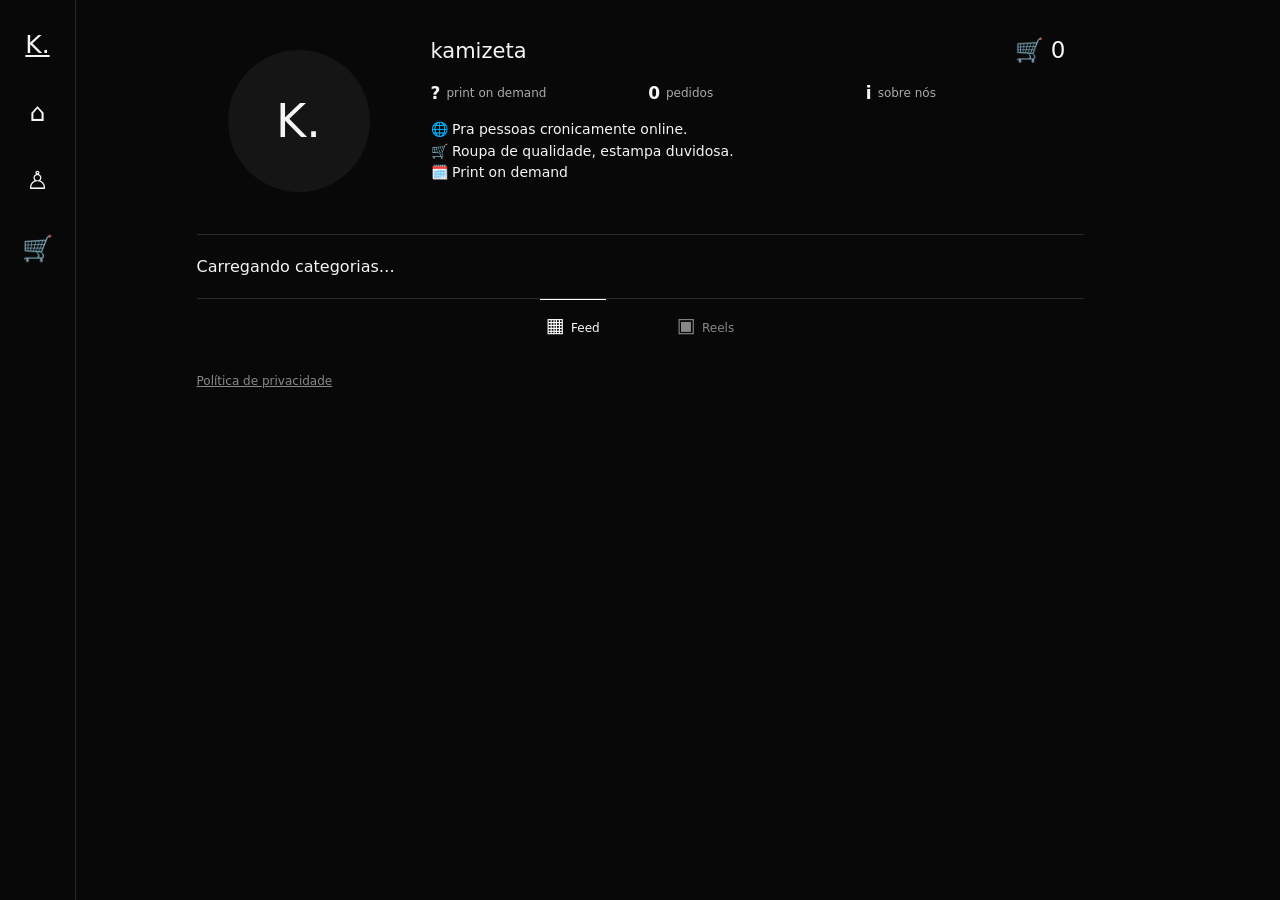
==== index.html @ 58b9112a "Build Kamizeta responsive storefront foundation" ====
<!doctype html><html lang="pt-BR"><head><meta charset="utf-8"><meta name="viewport" content="width=device-width,initial-scale=1,viewport-fit=cover"><meta name="theme-color" content="#080808"><title>Kamizeta</title><link rel="stylesheet" href="./style.css"></head><body><aside class="desktop-nav"><a class="brand-mark" href="#home"><img src="./kamizeta.png" alt="Kamizeta" onerror="this.hidden=true;this.nextElementSibling.hidden=false"><span hidden>K.</span></a><button data-view="home">⌂</button><button data-view="profile">♙</button><button data-view="cart">🛒</button></aside><main class="app-shell"><header class="profile-header"><div id="story-ring" class="avatar-wrap"><img src="./kamizeta.png" alt="Kamizeta" onerror="this.hidden=true;this.nextElementSibling.hidden=false"><span class="logo-fallback" hidden>K.</span></div><div><div class="username-row"><h1>kamizeta</h1><button data-view="cart" class="icon-button">🛒 <span id="cart-count">0</span></button></div><div class="stats-row"><button class="stat" id="print-info"><strong>?</strong><span>print on demand</span></button><div class="stat"><strong id="order-count">0</strong><span>pedidos</span></div><button class="stat" id="about-info"><strong>i</strong><span>sobre nós</span></button></div><p class="bio">🌐 Pra pessoas cronicamente online.<br>🛒 Roupa de qualidade, estampa duvidosa.<br>🗓️ Print on demand</p></div></header><section class="category-section"><div id="categories" class="category-row">Carregando categorias…</div></section><div class="tabs"><button id="feed-tab" class="tab active">▦ <span>Feed</span></button><button id="reels-tab" class="tab">▣ <span>Reels</span></button></div><section id="feed-view" class="feed-grid"></section><section id="reels-view" class="reels-view" hidden></section><section id="page-view" hidden></section><footer><a href="#privacidade" id="privacy-link">Política de privacidade</a></footer></main><nav class="mobile-nav"><button data-view="home">⌂<small>Home</small></button><button data-view="profile">♙<small>Perfil</small></button><button data-view="cart">🛒<small>Carrinho</small></button></nav><dialog id="info-dialog" class="modal"><button class="modal-close">×</button><article id="info-content"></article></dialog><dialog id="product-dialog" class="modal wide"><button class="modal-close">×</button><article id="product-content"></article></dialog><dialog id="auth-dialog" class="modal"><button class="modal-close">×</button><article id="auth-content"></article></dialog><div id="toast" role="status"></div><script type="module" src="./home.js"></script></body></html>
---- style.css ----
:root{color-scheme:dark;font-family:Inter,system-ui,sans-serif;background:#080808;color:#f5f5f5;--line:#292929;--muted:#aaa}*{box-sizing:border-box}body{margin:0}button,input,select,textarea{font:inherit}button{cursor:pointer;color:inherit}a{color:inherit}.desktop-nav{position:fixed;inset:0 auto 0 0;width:76px;border-right:1px solid var(--line);display:flex;flex-direction:column;align-items:center;gap:20px;padding:20px 8px;background:#080808}.desktop-nav button,.brand-mark{width:48px;height:48px;display:grid;place-items:center;background:none;border:0;font-size:25px}.brand-mark img{width:34px;height:34px;border-radius:50%;object-fit:cover}.app-shell{width:min(935px,100%);margin:auto;padding:28px 24px 40px}.profile-header{display:grid;grid-template-columns:180px 1fr;gap:42px;padding:8px 12px 28px}.avatar-wrap{width:150px;height:150px;border-radius:50%;padding:4px;margin:10px auto;display:grid;place-items:center}.has-stories{background:conic-gradient(#ffb52e,#ff315e,#d52d9a,#7448ff,#ffb52e)}.avatar-wrap img,.logo-fallback{width:100%;height:100%;border-radius:50%;object-fit:cover;background:#151515}.logo-fallback{display:grid;place-items:center;font-size:46px}.username-row{display:flex;justify-content:space-between;align-items:center;margin-bottom:18px}.username-row h1{font-size:21px;font-weight:500;margin:0}.icon-button{background:none;border:0;font-size:23px}.stats-row{display:grid;grid-template-columns:repeat(3,1fr);gap:12px;margin-bottom:16px}.stat{display:flex;align-items:center;gap:6px;background:none;border:0;padding:0;text-align:left}.stat strong{font-size:17px}.stat span{font-size:12px;color:var(--muted)}.bio{font-size:14px;line-height:1.55}.category-section{border-top:1px solid var(--line);padding:22px 0}.category-row{display:flex;gap:22px;overflow:auto}.category-item{flex:0 0 84px;text-align:center;border:0;background:none}.category-image{display:grid;place-items:center;width:70px;height:70px;margin:0 auto 8px;border:1px solid #555;border-radius:50%;padding:3px}.category-image img{width:100%;height:100%;object-fit:cover;border-radius:50%}.category-item span:last-child{font-size:12px;white-space:nowrap;overflow:hidden;text-overflow:ellipsis;display:block}.tabs{height:52px;border-top:1px solid var(--line);display:flex;justify-content:center;gap:65px}.tab{background:none;border:0;border-top:1px solid transparent;color:#888;font-size:20px}.tab span{font-size:12px}.tab.active{border-top-color:white;color:white}.feed-grid,.reels-view{display:grid;grid-template-columns:repeat(3,minmax(0,1fr));gap:3px}.product-tile{aspect-ratio:3/4;position:relative;border:0;padding:0;background:#222;overflow:hidden}.product-tile img{width:100%;height:100%;object-fit:cover}.tile-price{position:absolute;bottom:7px;left:7px;background:#000b;padding:4px 6px;border-radius:5px;font-size:12px}.muted{color:var(--muted)}.reel-card{aspect-ratio:3/4;position:relative;overflow:hidden}.reel-card iframe{width:100%;height:100%;border:0}.reel-overlay{position:absolute;bottom:8px;left:8px}.primary,.secondary{padding:10px 14px;border-radius:8px;border:1px solid #555;background:#f5f5f5;color:#111}.secondary{background:#1b1b1b;color:#eee}.modal{width:min(560px,calc(100% - 24px));max-height:85dvh;overflow:auto;background:#111;color:#fff;border:1px solid #444;border-radius:15px;padding:24px}.modal::backdrop{background:#000b}.modal .modal-close{float:right;border:0;background:none;font-size:28px}.modal article{clear:both;padding-top:8px}.modal.wide{width:min(900px,calc(100% - 24px))}.product-detail{display:grid;grid-template-columns:1fr 1fr;gap:24px}.product-detail>img{width:100%;aspect-ratio:3/4;object-fit:contain;background:#171717}.field{display:grid;gap:6px;margin:12px 0}.field input,.field select,.field textarea{background:#181818;color:white;border:1px solid #444;border-radius:7px;padding:10px}.actions-row{display:flex;gap:8px;flex-wrap:wrap;margin:14px 0}.cart-row{display:grid;grid-template-columns:60px 1fr;gap:12px;padding:12px 0;border-bottom:1px solid var(--line)}.cart-row img{width:60px;height:78px;object-fit:cover}#toast{display:none;position:fixed;bottom:80px;left:50%;transform:translateX(-50%);background:white;color:#111;padding:10px 15px;border-radius:8px;z-index:20}#toast.show{display:block}footer{padding:24px 0;color:#888;font-size:12px}.mobile-nav{display:none}@media(max-width:700px){.desktop-nav{display:none}.app-shell{padding:15px 0 85px}.profile-header{grid-template-columns:80px 1fr;gap:14px;padding:4px 12px 18px}.avatar-wrap{width:76px;height:76px;margin:6px auto}.username-row h1{font-size:18px}.stats-row{gap:3px}.stat{flex-direction:column;gap:2px}.stat span{font-size:10px}.bio{font-size:12px}.category-section{padding:16px 0}.category-row{padding:0 12px;gap:12px}.category-item{flex-basis:68px}.category-image{width:60px;height:60px}.tabs{height:44px;gap:45px}.feed-grid,.reels-view{gap:2px}.mobile-nav{display:grid;position:fixed;inset:auto 0 0;grid-template-columns:repeat(3,1fr);padding:8px 0 max(8px,env(safe-area-inset-bottom));background:#080808f5;border-top:1px solid #333;z-index:5}.mobile-nav button{border:0;background:none;display:grid;justify-items:center;gap:3px;font-size:20px}.mobile-nav small{font-size:10px}.product-detail{display:block}.product-detail>img{max-height:55vh}.site-footer{padding:20px 12px}}
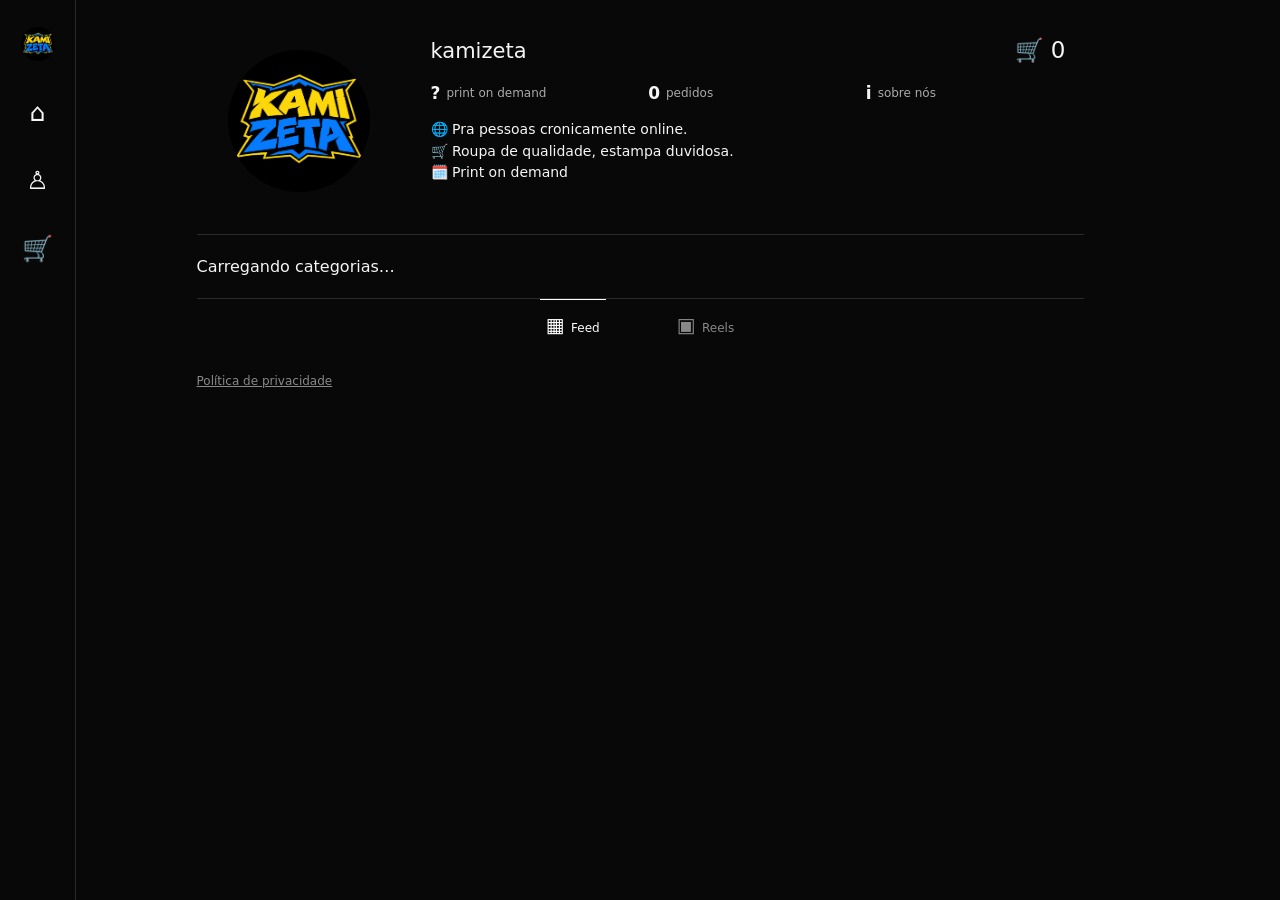
==== commit 7b97c1f2: "Add GIF loaders and success notifications" ====
--- a/index.html
+++ b/index.html
@@ -1 +1 @@
-<!doctype html><html lang="pt-BR"><head><meta charset="utf-8"><meta name="viewport" content="width=device-width,initial-scale=1,viewport-fit=cover"><meta name="theme-color" content="#080808"><title>Kamizeta</title><link rel="stylesheet" href="./style.css"></head><body><aside class="desktop-nav"><a class="brand-mark" href="#home"><img src="./kamizeta.png" alt="Kamizeta" onerror="this.hidden=true;this.nextElementSibling.hidden=false"><span hidden>K.</span></a><button data-view="home">⌂</button><button data-view="profile">♙</button><button data-view="cart">🛒</button></aside><main class="app-shell"><header class="profile-header"><div id="story-ring" class="avatar-wrap"><img src="./kamizeta.png" alt="Kamizeta" onerror="this.hidden=true;this.nextElementSibling.hidden=false"><span class="logo-fallback" hidden>K.</span></div><div><div class="username-row"><h1>kamizeta</h1><button data-view="cart" class="icon-button">🛒 <span id="cart-count">0</span></button></div><div class="stats-row"><button class="stat" id="print-info"><strong>?</strong><span>print on demand</span></button><div class="stat"><strong id="order-count">0</strong><span>pedidos</span></div><button class="stat" id="about-info"><strong>i</strong><span>sobre nós</span></button></div><p class="bio">🌐 Pra pessoas cronicamente online.<br>🛒 Roupa de qualidade, estampa duvidosa.<br>🗓️ Print on demand</p></div></header><section class="category-section"><div id="categories" class="category-row">Carregando categorias…</div></section><div class="tabs"><button id="feed-tab" class="tab active">▦ <span>Feed</span></button><button id="reels-tab" class="tab">▣ <span>Reels</span></button></div><section id="feed-view" class="feed-grid"></section><section id="reels-view" class="reels-view" hidden></section><section id="page-view" hidden></section><footer><a href="#privacidade" id="privacy-link">Política de privacidade</a></footer></main><nav class="mobile-nav"><button data-view="home">⌂<small>Home</small></button><button data-view="profile">♙<small>Perfil</small></button><button data-view="cart">🛒<small>Carrinho</small></button></nav><dialog id="info-dialog" class="modal"><button class="modal-close">×</button><article id="info-content"></article></dialog><dialog id="product-dialog" class="modal wide"><button class="modal-close">×</button><article id="product-content"></article></dialog><dialog id="auth-dialog" class="modal"><button class="modal-close">×</button><article id="auth-content"></article></dialog><div id="toast" role="status"></div><script type="module" src="./home.js"></script></body></html>+<!doctype html><html lang="pt-BR"><head><meta charset="utf-8"><meta name="viewport" content="width=device-width,initial-scale=1,viewport-fit=cover"><meta name="theme-color" content="#080808"><link rel="icon" type="image/png" href="./kamizeta.png"><title>Kamizeta</title><link rel="stylesheet" href="./style.css"></head><body><aside class="desktop-nav"><a class="brand-mark" href="#home"><img src="./kamizeta.png" alt="Kamizeta" onerror="this.hidden=true;this.nextElementSibling.hidden=false"><span hidden>K.</span></a><button data-view="home">⌂</button><button data-view="profile">♙</button><button data-view="cart">🛒</button></aside><main class="app-shell"><header class="profile-header"><div id="story-ring" class="avatar-wrap"><img src="./kamizeta.png" alt="Kamizeta" onerror="this.hidden=true;this.nextElementSibling.hidden=false"><span class="logo-fallback" hidden>K.</span></div><div><div class="username-row"><h1>kamizeta</h1><button data-view="cart" class="icon-button">🛒 <span id="cart-count">0</span></button></div><div class="stats-row"><button class="stat" id="print-info"><strong>?</strong><span>print on demand</span></button><div class="stat"><strong id="order-count">0</strong><span>pedidos</span></div><button class="stat" id="about-info"><strong>i</strong><span>sobre nós</span></button></div><p class="bio">🌐 Pra pessoas cronicamente online.<br>🛒 Roupa de qualidade, estampa duvidosa.<br>🗓️ Print on demand</p></div></header><section class="category-section"><div id="categories" class="category-row">Carregando categorias…</div></section><div class="tabs"><button id="feed-tab" class="tab active">▦ <span>Feed</span></button><button id="reels-tab" class="tab">▣ <span>Reels</span></button></div><section id="feed-view" class="feed-grid"></section><section id="reels-view" class="reels-view" hidden></section><section id="page-view" hidden></section><footer><a href="#privacidade" id="privacy-link">Política de privacidade</a></footer></main><nav class="mobile-nav"><button data-view="home">⌂<small>Home</small></button><button data-view="profile">♙<small>Perfil</small></button><button data-view="cart">🛒<small>Carrinho</small></button></nav><dialog id="info-dialog" class="modal"><button class="modal-close">×</button><article id="info-content"></article></dialog><dialog id="product-dialog" class="modal wide"><button class="modal-close">×</button><article id="product-content"></article></dialog><dialog id="auth-dialog" class="modal"><button class="modal-close">×</button><article id="auth-content"></article></dialog><div id="toast" role="status" aria-live="polite"></div><div id="global-loader" class="global-loader" hidden role="status" aria-live="polite"><img src="https://upload.wikimedia.org/wikipedia/commons/c/c7/Loading_2.gif?utm_source=commons.wikimedia.org&utm_campaign=index&utm_content=original" alt=""><span data-loader-message>Carregando…</span></div><script type="module" src="./home.js"></script></body></html>
--- a/style.css
+++ b/style.css
@@ -1 +1 @@
-:root{color-scheme:dark;font-family:Inter,system-ui,sans-serif;background:#080808;color:#f5f5f5;--line:#292929;--muted:#aaa}*{box-sizing:border-box}body{margin:0}button,input,select,textarea{font:inherit}button{cursor:pointer;color:inherit}a{color:inherit}.desktop-nav{position:fixed;inset:0 auto 0 0;width:76px;border-right:1px solid var(--line);display:flex;flex-direction:column;align-items:center;gap:20px;padding:20px 8px;background:#080808}.desktop-nav button,.brand-mark{width:48px;height:48px;display:grid;place-items:center;background:none;border:0;font-size:25px}.brand-mark img{width:34px;height:34px;border-radius:50%;object-fit:cover}.app-shell{width:min(935px,100%);margin:auto;padding:28px 24px 40px}.profile-header{display:grid;grid-template-columns:180px 1fr;gap:42px;padding:8px 12px 28px}.avatar-wrap{width:150px;height:150px;border-radius:50%;padding:4px;margin:10px auto;display:grid;place-items:center}.has-stories{background:conic-gradient(#ffb52e,#ff315e,#d52d9a,#7448ff,#ffb52e)}.avatar-wrap img,.logo-fallback{width:100%;height:100%;border-radius:50%;object-fit:cover;background:#151515}.logo-fallback{display:grid;place-items:center;font-size:46px}.username-row{display:flex;justify-content:space-between;align-items:center;margin-bottom:18px}.username-row h1{font-size:21px;font-weight:500;margin:0}.icon-button{background:none;border:0;font-size:23px}.stats-row{display:grid;grid-template-columns:repeat(3,1fr);gap:12px;margin-bottom:16px}.stat{display:flex;align-items:center;gap:6px;background:none;border:0;padding:0;text-align:left}.stat strong{font-size:17px}.stat span{font-size:12px;color:var(--muted)}.bio{font-size:14px;line-height:1.55}.category-section{border-top:1px solid var(--line);padding:22px 0}.category-row{display:flex;gap:22px;overflow:auto}.category-item{flex:0 0 84px;text-align:center;border:0;background:none}.category-image{display:grid;place-items:center;width:70px;height:70px;margin:0 auto 8px;border:1px solid #555;border-radius:50%;padding:3px}.category-image img{width:100%;height:100%;object-fit:cover;border-radius:50%}.category-item span:last-child{font-size:12px;white-space:nowrap;overflow:hidden;text-overflow:ellipsis;display:block}.tabs{height:52px;border-top:1px solid var(--line);display:flex;justify-content:center;gap:65px}.tab{background:none;border:0;border-top:1px solid transparent;color:#888;font-size:20px}.tab span{font-size:12px}.tab.active{border-top-color:white;color:white}.feed-grid,.reels-view{display:grid;grid-template-columns:repeat(3,minmax(0,1fr));gap:3px}.product-tile{aspect-ratio:3/4;position:relative;border:0;padding:0;background:#222;overflow:hidden}.product-tile img{width:100%;height:100%;object-fit:cover}.tile-price{position:absolute;bottom:7px;left:7px;background:#000b;padding:4px 6px;border-radius:5px;font-size:12px}.muted{color:var(--muted)}.reel-card{aspect-ratio:3/4;position:relative;overflow:hidden}.reel-card iframe{width:100%;height:100%;border:0}.reel-overlay{position:absolute;bottom:8px;left:8px}.primary,.secondary{padding:10px 14px;border-radius:8px;border:1px solid #555;background:#f5f5f5;color:#111}.secondary{background:#1b1b1b;color:#eee}.modal{width:min(560px,calc(100% - 24px));max-height:85dvh;overflow:auto;background:#111;color:#fff;border:1px solid #444;border-radius:15px;padding:24px}.modal::backdrop{background:#000b}.modal .modal-close{float:right;border:0;background:none;font-size:28px}.modal article{clear:both;padding-top:8px}.modal.wide{width:min(900px,calc(100% - 24px))}.product-detail{display:grid;grid-template-columns:1fr 1fr;gap:24px}.product-detail>img{width:100%;aspect-ratio:3/4;object-fit:contain;background:#171717}.field{display:grid;gap:6px;margin:12px 0}.field input,.field select,.field textarea{background:#181818;color:white;border:1px solid #444;border-radius:7px;padding:10px}.actions-row{display:flex;gap:8px;flex-wrap:wrap;margin:14px 0}.cart-row{display:grid;grid-template-columns:60px 1fr;gap:12px;padding:12px 0;border-bottom:1px solid var(--line)}.cart-row img{width:60px;height:78px;object-fit:cover}#toast{display:none;position:fixed;bottom:80px;left:50%;transform:translateX(-50%);background:white;color:#111;padding:10px 15px;border-radius:8px;z-index:20}#toast.show{display:block}footer{padding:24px 0;color:#888;font-size:12px}.mobile-nav{display:none}@media(max-width:700px){.desktop-nav{display:none}.app-shell{padding:15px 0 85px}.profile-header{grid-template-columns:80px 1fr;gap:14px;padding:4px 12px 18px}.avatar-wrap{width:76px;height:76px;margin:6px auto}.username-row h1{font-size:18px}.stats-row{gap:3px}.stat{flex-direction:column;gap:2px}.stat span{font-size:10px}.bio{font-size:12px}.category-section{padding:16px 0}.category-row{padding:0 12px;gap:12px}.category-item{flex-basis:68px}.category-image{width:60px;height:60px}.tabs{height:44px;gap:45px}.feed-grid,.reels-view{gap:2px}.mobile-nav{display:grid;position:fixed;inset:auto 0 0;grid-template-columns:repeat(3,1fr);padding:8px 0 max(8px,env(safe-area-inset-bottom));background:#080808f5;border-top:1px solid #333;z-index:5}.mobile-nav button{border:0;background:none;display:grid;justify-items:center;gap:3px;font-size:20px}.mobile-nav small{font-size:10px}.product-detail{display:block}.product-detail>img{max-height:55vh}.site-footer{padding:20px 12px}}+[hidden]{display:none!important}:root{color-scheme:dark;font-family:Inter,system-ui,sans-serif;background:#080808;color:#f5f5f5;--line:#292929;--muted:#aaa}*{box-sizing:border-box}body{margin:0}button,input,select,textarea{font:inherit}button{cursor:pointer;color:inherit}a{color:inherit}.desktop-nav{position:fixed;inset:0 auto 0 0;width:76px;border-right:1px solid var(--line);display:flex;flex-direction:column;align-items:center;gap:20px;padding:20px 8px;background:#080808}.desktop-nav button,.brand-mark{width:48px;height:48px;display:grid;place-items:center;background:none;border:0;font-size:25px}.brand-mark img{width:34px;height:34px;border-radius:50%;object-fit:cover}.app-shell{width:min(935px,100%);margin:auto;padding:28px 24px 40px}.profile-header{display:grid;grid-template-columns:180px 1fr;gap:42px;padding:8px 12px 28px}.avatar-wrap{cursor:pointer;width:150px;height:150px;border-radius:50%;padding:4px;margin:10px auto;display:grid;place-items:center}.has-stories{background:conic-gradient(#ffb52e,#ff315e,#d52d9a,#7448ff,#ffb52e)}.avatar-wrap img,.logo-fallback{width:100%;height:100%;border-radius:50%;object-fit:cover;background:#151515}.logo-fallback{display:grid;place-items:center;font-size:46px}.username-row{display:flex;justify-content:space-between;align-items:center;margin-bottom:18px}.username-row h1{font-size:21px;font-weight:500;margin:0}.icon-button{background:none;border:0;font-size:23px}.stats-row{display:grid;grid-template-columns:repeat(3,1fr);gap:12px;margin-bottom:16px}.stat{display:flex;align-items:center;gap:6px;background:none;border:0;padding:0;text-align:left}.stat strong{font-size:17px}.stat span{font-size:12px;color:var(--muted)}.bio{font-size:14px;line-height:1.55}.category-section{border-top:1px solid var(--line);padding:22px 0}.category-row{display:flex;gap:22px;overflow:auto}.category-item{flex:0 0 84px;text-align:center;border:0;background:none}.category-image{display:grid;place-items:center;width:70px;height:70px;margin:0 auto 8px;border:1px solid #555;border-radius:50%;padding:3px}.category-image img{width:100%;height:100%;object-fit:cover;border-radius:50%}.category-item span:last-child{font-size:12px;white-space:nowrap;overflow:hidden;text-overflow:ellipsis;display:block}.tabs{height:52px;border-top:1px solid var(--line);display:flex;justify-content:center;gap:65px}.tab{background:none;border:0;border-top:1px solid transparent;color:#888;font-size:20px}.tab span{font-size:12px}.tab.active{border-top-color:white;color:white}.feed-grid{display:grid;grid-template-columns:repeat(3,minmax(0,1fr));gap:3px}.reels-view{display:flex;flex-direction:column;gap:12px;max-width:440px;margin:0 auto;max-height:calc(100vh - 170px);overflow-y:auto;scroll-snap-type:y mandatory}.product-tile{aspect-ratio:3/4;position:relative;border:0;padding:0;background:#222;overflow:hidden}.product-tile img{width:100%;height:100%;object-fit:cover}.tile-caption{position:absolute;inset:auto 0 0;background:linear-gradient(transparent,#000d);padding:24px 8px 7px;display:flex;flex-direction:column;gap:2px;text-align:left;font-size:12px}.tile-caption b{font-weight:700}.tile-caption span{font-size:11px}.muted{color:var(--muted)}.reel-card{aspect-ratio:9/16;position:relative;overflow:hidden;scroll-snap-align:start;flex:0 0 auto}.reel-card iframe{width:100%;height:100%;border:0}.reel-overlay{position:absolute;bottom:8px;left:8px}.primary,.secondary{padding:10px 14px;border-radius:8px;border:1px solid #555;background:#f5f5f5;color:#111}.secondary{background:#1b1b1b;color:#eee}.modal{width:min(560px,calc(100% - 24px));max-height:85dvh;overflow:auto;background:#111;color:#fff;border:1px solid #444;border-radius:15px;padding:24px}.modal::backdrop{background:#000b}.modal .modal-close{float:right;border:0;background:none;font-size:28px}.modal article{clear:both;padding-top:8px}.modal.wide{width:min(900px,calc(100% - 24px))}.product-detail{display:grid;grid-template-columns:1fr 1fr;gap:24px}.product-detail>img{width:100%;aspect-ratio:3/4;object-fit:contain;background:#171717}.field{display:grid;gap:6px;margin:12px 0}.field input,.field select,.field textarea{background:#181818;color:white;border:1px solid #444;border-radius:7px;padding:10px}.actions-row{display:flex;gap:8px;flex-wrap:wrap;margin:14px 0}.cart-row{display:grid;grid-template-columns:60px 1fr;gap:12px;padding:12px 0;border-bottom:1px solid var(--line)}.cart-row img{width:60px;height:78px;object-fit:cover}#toast{display:none;position:fixed;bottom:80px;left:50%;transform:translateX(-50%);background:white;color:#111;padding:10px 15px;border-radius:8px;z-index:20}#toast.show{display:block}footer{padding:24px 0;color:#888;font-size:12px}.mobile-nav{display:none}@media(max-width:700px){.desktop-nav{display:none}.app-shell{padding:15px 0 85px}.profile-header{grid-template-columns:80px 1fr;gap:14px;padding:4px 12px 18px}.avatar-wrap{cursor:pointer;width:76px;height:76px;margin:6px auto}.username-row h1{font-size:18px}.stats-row{gap:3px}.stat{flex-direction:column;gap:2px}.stat span{font-size:10px}.bio{font-size:12px}.category-section{padding:16px 0}.category-row{padding:0 12px;gap:12px}.category-item{flex-basis:68px}.category-image{width:60px;height:60px}.tabs{height:44px;gap:45px}.feed-grid,.reels-view{gap:2px}.mobile-nav{display:grid;position:fixed;inset:auto 0 0;grid-template-columns:repeat(3,1fr);padding:8px 0 max(8px,env(safe-area-inset-bottom));background:#080808f5;border-top:1px solid #333;z-index:5}.mobile-nav button{border:0;background:none;display:grid;justify-items:center;gap:3px;font-size:20px}.mobile-nav small{font-size:10px}.product-detail{display:block}.product-detail>img{max-height:55vh}.site-footer{padding:20px 12px}}
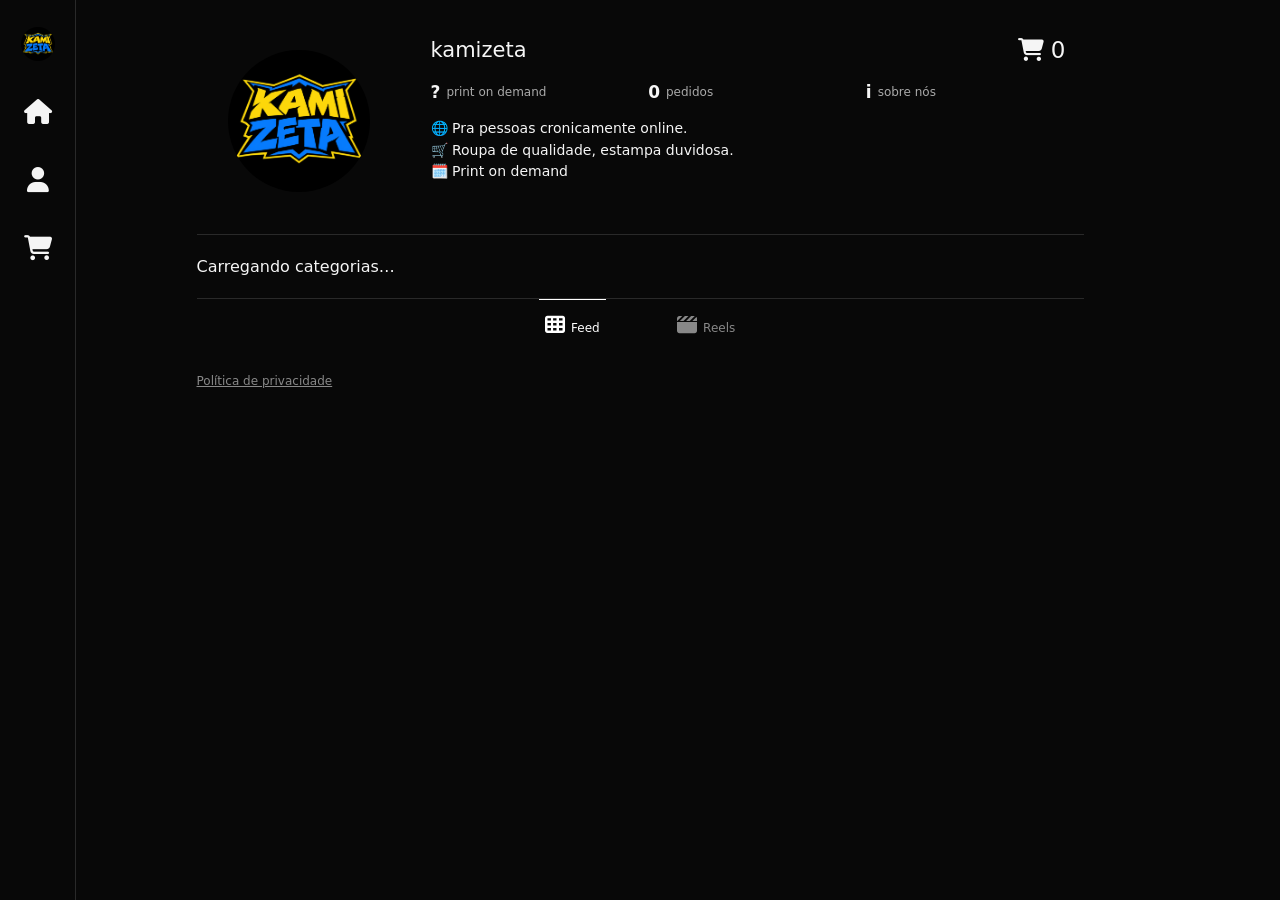
==== commit 5557f69f: "Usa Font Awesome nos menus e adiciona fallback visual ao loader" ====
--- a/index.html
+++ b/index.html
@@ -1 +1 @@
-<!doctype html><html lang="pt-BR"><head><meta charset="utf-8"><meta name="viewport" content="width=device-width,initial-scale=1,viewport-fit=cover"><meta name="theme-color" content="#080808"><link rel="icon" type="image/png" href="./kamizeta.png"><title>Kamizeta</title><link rel="stylesheet" href="./style.css"></head><body><aside class="desktop-nav"><a class="brand-mark" href="#home"><img src="./kamizeta.png" alt="Kamizeta" onerror="this.hidden=true;this.nextElementSibling.hidden=false"><span hidden>K.</span></a><button data-view="home">⌂</button><button data-view="profile">♙</button><button data-view="cart">🛒</button></aside><main class="app-shell"><header class="profile-header"><div id="story-ring" class="avatar-wrap"><img src="./kamizeta.png" alt="Kamizeta" onerror="this.hidden=true;this.nextElementSibling.hidden=false"><span class="logo-fallback" hidden>K.</span></div><div><div class="username-row"><h1>kamizeta</h1><button data-view="cart" class="icon-button">🛒 <span id="cart-count">0</span></button></div><div class="stats-row"><button class="stat" id="print-info"><strong>?</strong><span>print on demand</span></button><div class="stat"><strong id="order-count">0</strong><span>pedidos</span></div><button class="stat" id="about-info"><strong>i</strong><span>sobre nós</span></button></div><p class="bio">🌐 Pra pessoas cronicamente online.<br>🛒 Roupa de qualidade, estampa duvidosa.<br>🗓️ Print on demand</p></div></header><section class="category-section"><div id="categories" class="category-row">Carregando categorias…</div></section><div class="tabs"><button id="feed-tab" class="tab active">▦ <span>Feed</span></button><button id="reels-tab" class="tab">▣ <span>Reels</span></button></div><section id="feed-view" class="feed-grid"></section><section id="reels-view" class="reels-view" hidden></section><section id="page-view" hidden></section><footer><a href="#privacidade" id="privacy-link">Política de privacidade</a></footer></main><nav class="mobile-nav"><button data-view="home">⌂<small>Home</small></button><button data-view="profile">♙<small>Perfil</small></button><button data-view="cart">🛒<small>Carrinho</small></button></nav><dialog id="info-dialog" class="modal"><button class="modal-close">×</button><article id="info-content"></article></dialog><dialog id="product-dialog" class="modal wide"><button class="modal-close">×</button><article id="product-content"></article></dialog><dialog id="auth-dialog" class="modal"><button class="modal-close">×</button><article id="auth-content"></article></dialog><div id="toast" role="status" aria-live="polite"></div><div id="global-loader" class="global-loader" hidden role="status" aria-live="polite"><img src="https://upload.wikimedia.org/wikipedia/commons/c/c7/Loading_2.gif?utm_source=commons.wikimedia.org&utm_campaign=index&utm_content=original" alt=""><span data-loader-message>Carregando…</span></div><script type="module" src="./home.js"></script></body></html>+<!doctype html><html lang="pt-BR"><head><meta charset="utf-8"><meta name="viewport" content="width=device-width,initial-scale=1,viewport-fit=cover"><meta name="theme-color" content="#080808"><link rel="icon" type="image/png" href="./kamizeta.png"><title>Kamizeta</title><link rel="stylesheet" href="./style.css"><link rel="stylesheet" href="https://cdnjs.cloudflare.com/ajax/libs/font-awesome/6.7.2/css/all.min.css" referrerpolicy="no-referrer"></head><body><aside class="desktop-nav"><a class="brand-mark" href="#home"><img src="./kamizeta.png" alt="Kamizeta" onerror="this.hidden=true;this.nextElementSibling.hidden=false"><span hidden>K.</span></a><button data-view="home" aria-label="Início" title="Início"><i class="fa-solid fa-house"></i></button><button data-view="profile" aria-label="Perfil" title="Perfil"><i class="fa-solid fa-user"></i></button><button data-view="cart" aria-label="Carrinho" title="Carrinho"><i class="fa-solid fa-cart-shopping"></i></button></aside><main class="app-shell"><header class="profile-header"><div id="story-ring" class="avatar-wrap"><img src="./kamizeta.png" alt="Kamizeta" onerror="this.hidden=true;this.nextElementSibling.hidden=false"><span class="logo-fallback" hidden>K.</span></div><div><div class="username-row"><h1>kamizeta</h1><button data-view="cart" class="icon-button" aria-label="Carrinho"><i class="fa-solid fa-cart-shopping"></i> <span id="cart-count">0</span></button></div><div class="stats-row"><button class="stat" id="print-info"><strong>?</strong><span>print on demand</span></button><div class="stat"><strong id="order-count">0</strong><span>pedidos</span></div><button class="stat" id="about-info"><strong>i</strong><span>sobre nós</span></button></div><p class="bio">🌐 Pra pessoas cronicamente online.<br>🛒 Roupa de qualidade, estampa duvidosa.<br>🗓️ Print on demand</p></div></header><section class="category-section"><div id="categories" class="category-row">Carregando categorias…</div></section><div class="tabs"><button id="feed-tab" class="tab active"><i class="fa-solid fa-table-cells"></i> <span>Feed</span></button><button id="reels-tab" class="tab"><i class="fa-solid fa-clapperboard"></i> <span>Reels</span></button></div><section id="feed-view" class="feed-grid"></section><section id="reels-view" class="reels-view" hidden></section><section id="page-view" hidden></section><footer><a href="#privacidade" id="privacy-link">Política de privacidade</a></footer></main><nav class="mobile-nav"><button data-view="home"><i class="fa-solid fa-house"></i><small>Home</small></button><button data-view="profile"><i class="fa-solid fa-user"></i><small>Perfil</small></button><button data-view="cart"><i class="fa-solid fa-cart-shopping"></i><small>Carrinho</small></button></nav><dialog id="info-dialog" class="modal"><button class="modal-close">×</button><article id="info-content"></article></dialog><dialog id="product-dialog" class="modal wide"><button class="modal-close">×</button><article id="product-content"></article></dialog><dialog id="auth-dialog" class="modal"><button class="modal-close">×</button><article id="auth-content"></article></dialog><div id="toast" role="status" aria-live="polite"></div><div id="global-loader" class="global-loader" hidden role="status" aria-live="polite"><img src="./loader.gif" alt="" onerror="this.hidden=true;this.parentElement.classList.add('loader-image-failed')"><span data-loader-message>CARREGANDO...</span></div><script type="module" src="./home.js"></script></body></html>
--- a/style.css
+++ b/style.css
@@ -1 +1,7 @@
-[hidden]{display:none!important}:root{color-scheme:dark;font-family:Inter,system-ui,sans-serif;background:#080808;color:#f5f5f5;--line:#292929;--muted:#aaa}*{box-sizing:border-box}body{margin:0}button,input,select,textarea{font:inherit}button{cursor:pointer;color:inherit}a{color:inherit}.desktop-nav{position:fixed;inset:0 auto 0 0;width:76px;border-right:1px solid var(--line);display:flex;flex-direction:column;align-items:center;gap:20px;padding:20px 8px;background:#080808}.desktop-nav button,.brand-mark{width:48px;height:48px;display:grid;place-items:center;background:none;border:0;font-size:25px}.brand-mark img{width:34px;height:34px;border-radius:50%;object-fit:cover}.app-shell{width:min(935px,100%);margin:auto;padding:28px 24px 40px}.profile-header{display:grid;grid-template-columns:180px 1fr;gap:42px;padding:8px 12px 28px}.avatar-wrap{cursor:pointer;width:150px;height:150px;border-radius:50%;padding:4px;margin:10px auto;display:grid;place-items:center}.has-stories{background:conic-gradient(#ffb52e,#ff315e,#d52d9a,#7448ff,#ffb52e)}.avatar-wrap img,.logo-fallback{width:100%;height:100%;border-radius:50%;object-fit:cover;background:#151515}.logo-fallback{display:grid;place-items:center;font-size:46px}.username-row{display:flex;justify-content:space-between;align-items:center;margin-bottom:18px}.username-row h1{font-size:21px;font-weight:500;margin:0}.icon-button{background:none;border:0;font-size:23px}.stats-row{display:grid;grid-template-columns:repeat(3,1fr);gap:12px;margin-bottom:16px}.stat{display:flex;align-items:center;gap:6px;background:none;border:0;padding:0;text-align:left}.stat strong{font-size:17px}.stat span{font-size:12px;color:var(--muted)}.bio{font-size:14px;line-height:1.55}.category-section{border-top:1px solid var(--line);padding:22px 0}.category-row{display:flex;gap:22px;overflow:auto}.category-item{flex:0 0 84px;text-align:center;border:0;background:none}.category-image{display:grid;place-items:center;width:70px;height:70px;margin:0 auto 8px;border:1px solid #555;border-radius:50%;padding:3px}.category-image img{width:100%;height:100%;object-fit:cover;border-radius:50%}.category-item span:last-child{font-size:12px;white-space:nowrap;overflow:hidden;text-overflow:ellipsis;display:block}.tabs{height:52px;border-top:1px solid var(--line);display:flex;justify-content:center;gap:65px}.tab{background:none;border:0;border-top:1px solid transparent;color:#888;font-size:20px}.tab span{font-size:12px}.tab.active{border-top-color:white;color:white}.feed-grid{display:grid;grid-template-columns:repeat(3,minmax(0,1fr));gap:3px}.reels-view{display:flex;flex-direction:column;gap:12px;max-width:440px;margin:0 auto;max-height:calc(100vh - 170px);overflow-y:auto;scroll-snap-type:y mandatory}.product-tile{aspect-ratio:3/4;position:relative;border:0;padding:0;background:#222;overflow:hidden}.product-tile img{width:100%;height:100%;object-fit:cover}.tile-caption{position:absolute;inset:auto 0 0;background:linear-gradient(transparent,#000d);padding:24px 8px 7px;display:flex;flex-direction:column;gap:2px;text-align:left;font-size:12px}.tile-caption b{font-weight:700}.tile-caption span{font-size:11px}.muted{color:var(--muted)}.reel-card{aspect-ratio:9/16;position:relative;overflow:hidden;scroll-snap-align:start;flex:0 0 auto}.reel-card iframe{width:100%;height:100%;border:0}.reel-overlay{position:absolute;bottom:8px;left:8px}.primary,.secondary{padding:10px 14px;border-radius:8px;border:1px solid #555;background:#f5f5f5;color:#111}.secondary{background:#1b1b1b;color:#eee}.modal{width:min(560px,calc(100% - 24px));max-height:85dvh;overflow:auto;background:#111;color:#fff;border:1px solid #444;border-radius:15px;padding:24px}.modal::backdrop{background:#000b}.modal .modal-close{float:right;border:0;background:none;font-size:28px}.modal article{clear:both;padding-top:8px}.modal.wide{width:min(900px,calc(100% - 24px))}.product-detail{display:grid;grid-template-columns:1fr 1fr;gap:24px}.product-detail>img{width:100%;aspect-ratio:3/4;object-fit:contain;background:#171717}.field{display:grid;gap:6px;margin:12px 0}.field input,.field select,.field textarea{background:#181818;color:white;border:1px solid #444;border-radius:7px;padding:10px}.actions-row{display:flex;gap:8px;flex-wrap:wrap;margin:14px 0}.cart-row{display:grid;grid-template-columns:60px 1fr;gap:12px;padding:12px 0;border-bottom:1px solid var(--line)}.cart-row img{width:60px;height:78px;object-fit:cover}#toast{display:none;position:fixed;bottom:80px;left:50%;transform:translateX(-50%);background:white;color:#111;padding:10px 15px;border-radius:8px;z-index:20}#toast.show{display:block}footer{padding:24px 0;color:#888;font-size:12px}.mobile-nav{display:none}@media(max-width:700px){.desktop-nav{display:none}.app-shell{padding:15px 0 85px}.profile-header{grid-template-columns:80px 1fr;gap:14px;padding:4px 12px 18px}.avatar-wrap{cursor:pointer;width:76px;height:76px;margin:6px auto}.username-row h1{font-size:18px}.stats-row{gap:3px}.stat{flex-direction:column;gap:2px}.stat span{font-size:10px}.bio{font-size:12px}.category-section{padding:16px 0}.category-row{padding:0 12px;gap:12px}.category-item{flex-basis:68px}.category-image{width:60px;height:60px}.tabs{height:44px;gap:45px}.feed-grid,.reels-view{gap:2px}.mobile-nav{display:grid;position:fixed;inset:auto 0 0;grid-template-columns:repeat(3,1fr);padding:8px 0 max(8px,env(safe-area-inset-bottom));background:#080808f5;border-top:1px solid #333;z-index:5}.mobile-nav button{border:0;background:none;display:grid;justify-items:center;gap:3px;font-size:20px}.mobile-nav small{font-size:10px}.product-detail{display:block}.product-detail>img{max-height:55vh}.site-footer{padding:20px 12px}}+[hidden]{display:none!important}:root{color-scheme:dark;font-family:Inter,system-ui,sans-serif;background:#080808;color:#f5f5f5;--line:#292929;--muted:#aaa}*{box-sizing:border-box}body{margin:0}button,input,select,textarea{font:inherit}button{cursor:pointer;color:inherit}a{color:inherit}.desktop-nav{position:fixed;inset:0 auto 0 0;width:76px;border-right:1px solid var(--line);display:flex;flex-direction:column;align-items:center;gap:20px;padding:20px 8px;background:#080808}.desktop-nav button,.brand-mark{width:48px;height:48px;display:grid;place-items:center;background:none;border:0;font-size:25px}.brand-mark img{width:34px;height:34px;border-radius:50%;object-fit:cover}.app-shell{width:min(935px,100%);margin:auto;padding:28px 24px 40px}.profile-header{display:grid;grid-template-columns:180px 1fr;gap:42px;padding:8px 12px 28px}.avatar-wrap{cursor:pointer;width:150px;height:150px;border-radius:50%;padding:4px;margin:10px auto;display:grid;place-items:center}.has-stories{background:conic-gradient(#ffb52e,#ff315e,#d52d9a,#7448ff,#ffb52e)}.avatar-wrap img,.logo-fallback{width:100%;height:100%;border-radius:50%;object-fit:cover;background:#151515}.logo-fallback{display:grid;place-items:center;font-size:46px}.username-row{display:flex;justify-content:space-between;align-items:center;margin-bottom:18px}.username-row h1{font-size:21px;font-weight:500;margin:0}.icon-button{background:none;border:0;font-size:23px}.stats-row{display:grid;grid-template-columns:repeat(3,1fr);gap:12px;margin-bottom:16px}.stat{display:flex;align-items:center;gap:6px;background:none;border:0;padding:0;text-align:left}.stat strong{font-size:17px}.stat span{font-size:12px;color:var(--muted)}.bio{font-size:14px;line-height:1.55}.category-section{border-top:1px solid var(--line);padding:22px 0}.category-row{display:flex;gap:22px;overflow:auto}.category-item{flex:0 0 84px;text-align:center;border:0;background:none}.category-image{display:grid;place-items:center;width:70px;height:70px;margin:0 auto 8px;border:1px solid #555;border-radius:50%;padding:3px}.category-image img{width:100%;height:100%;object-fit:cover;border-radius:50%}.category-item span:last-child{font-size:12px;white-space:nowrap;overflow:hidden;text-overflow:ellipsis;display:block}.tabs{height:52px;border-top:1px solid var(--line);display:flex;justify-content:center;gap:65px}.tab{background:none;border:0;border-top:1px solid transparent;color:#888;font-size:20px}.tab span{font-size:12px}.tab.active{border-top-color:white;color:white}.feed-grid{display:grid;grid-template-columns:repeat(3,minmax(0,1fr));gap:3px}.reels-view{display:flex;flex-direction:column;gap:12px;max-width:440px;margin:0 auto;max-height:calc(100vh - 170px);overflow-y:auto;scroll-snap-type:y mandatory}.product-tile{aspect-ratio:3/4;position:relative;border:0;padding:0;background:#222;overflow:hidden}.product-tile img{width:100%;height:100%;object-fit:cover}.tile-caption{position:absolute;inset:auto 0 0;background:linear-gradient(transparent,#000d);padding:24px 8px 7px;display:flex;flex-direction:column;gap:2px;text-align:left;font-size:12px}.tile-caption b{font-weight:700}.tile-caption span{font-size:11px}.muted{color:var(--muted)}.reel-card{aspect-ratio:9/16;position:relative;overflow:hidden;scroll-snap-align:start;flex:0 0 auto}.reel-card iframe{width:100%;height:100%;border:0}.reel-overlay{position:absolute;bottom:8px;left:8px}.primary,.secondary{padding:10px 14px;border-radius:8px;border:1px solid #555;background:#f5f5f5;color:#111}.secondary{background:#1b1b1b;color:#eee}.modal{width:min(560px,calc(100% - 24px));max-height:85dvh;overflow:auto;background:#111;color:#fff;border:1px solid #444;border-radius:15px;padding:24px}.modal::backdrop{background:#000b}.modal .modal-close{float:right;border:0;background:none;font-size:28px}.modal article{clear:both;padding-top:8px}.modal.wide{width:min(900px,calc(100% - 24px))}.product-detail{display:grid;grid-template-columns:1fr 1fr;gap:24px}.product-detail>img{width:100%;aspect-ratio:3/4;object-fit:contain;background:#171717}.field{display:grid;gap:6px;margin:12px 0}.field input,.field select,.field textarea{background:#181818;color:white;border:1px solid #444;border-radius:7px;padding:10px}.actions-row{display:flex;gap:8px;flex-wrap:wrap;margin:14px 0}.cart-row{display:grid;grid-template-columns:60px 1fr;gap:12px;padding:12px 0;border-bottom:1px solid var(--line)}.cart-row img{width:60px;height:78px;object-fit:cover}#toast{display:none;position:fixed;bottom:80px;left:50%;transform:translateX(-50%);background:white;color:#111;padding:10px 15px;border-radius:8px;z-index:20}#toast.show{display:block}footer{padding:24px 0;color:#888;font-size:12px}.mobile-nav{display:none}@media(max-width:700px){.desktop-nav{display:none}.app-shell{padding:15px 0 85px}.profile-header{grid-template-columns:80px 1fr;gap:14px;padding:4px 12px 18px}.avatar-wrap{cursor:pointer;width:76px;height:76px;margin:6px auto}.username-row h1{font-size:18px}.stats-row{gap:3px}.stat{flex-direction:column;gap:2px}.stat span{font-size:10px}.bio{font-size:12px}.category-section{padding:16px 0}.category-row{padding:0 12px;gap:12px}.category-item{flex-basis:68px}.category-image{width:60px;height:60px}.tabs{height:44px;gap:45px}.feed-grid,.reels-view{gap:2px}.mobile-nav{display:grid;position:fixed;inset:auto 0 0;grid-template-columns:repeat(3,1fr);padding:8px 0 max(8px,env(safe-area-inset-bottom));background:#080808f5;border-top:1px solid #333;z-index:5}.mobile-nav button{border:0;background:none;display:grid;justify-items:center;gap:3px;font-size:20px}.mobile-nav small{font-size:10px}.product-detail{display:block}.product-detail>img{max-height:55vh}.site-footer{padding:20px 12px}}
+/* Loader global com o GIF solicitado */
+.global-loader{position:fixed;inset:0;z-index:9999;display:flex;flex-direction:column;align-items:center;justify-content:center;gap:14px;background:rgba(8,8,8,.88);color:#fff;font-size:14px;text-align:center;padding:24px}.global-loader[hidden]{display:none!important}.global-loader img{width:80px;height:80px;object-fit:contain}.global-loader span{max-width:80vw;font-size:15px;font-weight:600;letter-spacing:.08em}#toast{max-width:min(90vw,520px);text-align:center;z-index:10000}
+
+/* Imagem do produto no destaque: a imagem inteira é clicável. */
+.highlight-product-image{display:block;width:100%;padding:0;margin:8px 0 14px;border:0;background:#171717;border-radius:10px;overflow:hidden;cursor:pointer}
+.highlight-product-image img{display:block;width:100%;max-height:60vh;aspect-ratio:3/4;object-fit:contain}
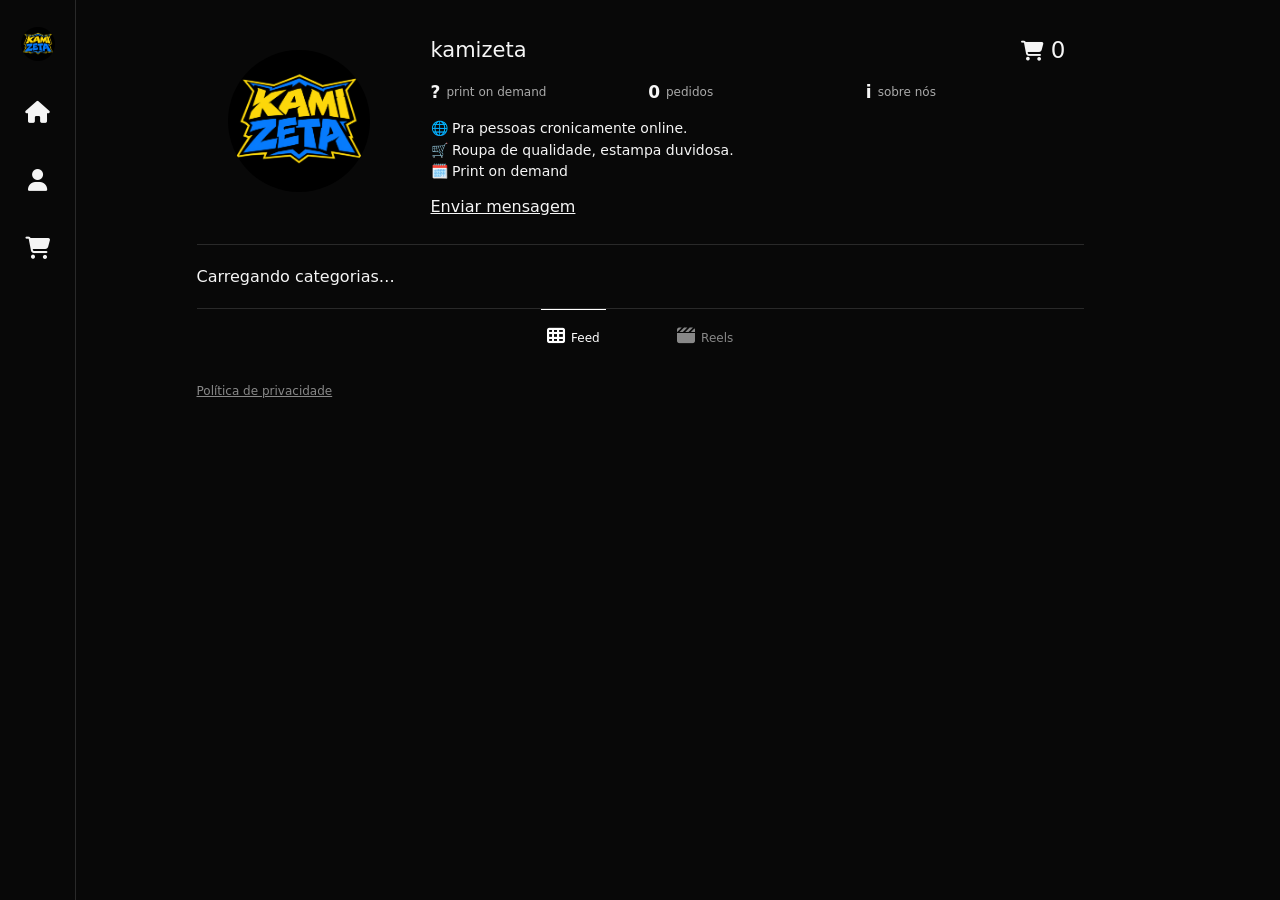
==== commit 33468214: "Add direct WhatsApp message button below store bio" ====
--- a/index.html
+++ b/index.html
@@ -1 +1 @@
-<!doctype html><html lang="pt-BR"><head><meta charset="utf-8"><meta name="viewport" content="width=device-width,initial-scale=1,viewport-fit=cover"><meta name="theme-color" content="#080808"><link rel="icon" type="image/png" href="./kamizeta.png"><title>Kamizeta</title><link rel="stylesheet" href="./style.css"><link rel="stylesheet" href="https://cdnjs.cloudflare.com/ajax/libs/font-awesome/6.7.2/css/all.min.css" referrerpolicy="no-referrer"></head><body><aside class="desktop-nav"><a class="brand-mark" href="#home"><img src="./kamizeta.png" alt="Kamizeta" onerror="this.hidden=true;this.nextElementSibling.hidden=false"><span hidden>K.</span></a><button data-view="home" aria-label="Início" title="Início"><i class="fa-solid fa-house"></i></button><button data-view="profile" aria-label="Perfil" title="Perfil"><i class="fa-solid fa-user"></i></button><button data-view="cart" aria-label="Carrinho" title="Carrinho"><i class="fa-solid fa-cart-shopping"></i></button></aside><main class="app-shell"><header class="profile-header"><div id="story-ring" class="avatar-wrap"><img src="./kamizeta.png" alt="Kamizeta" onerror="this.hidden=true;this.nextElementSibling.hidden=false"><span class="logo-fallback" hidden>K.</span></div><div><div class="username-row"><h1>kamizeta</h1><button data-view="cart" class="icon-button" aria-label="Carrinho"><i class="fa-solid fa-cart-shopping"></i> <span id="cart-count">0</span></button></div><div class="stats-row"><button class="stat" id="print-info"><strong>?</strong><span>print on demand</span></button><div class="stat"><strong id="order-count">0</strong><span>pedidos</span></div><button class="stat" id="about-info"><strong>i</strong><span>sobre nós</span></button></div><p class="bio">🌐 Pra pessoas cronicamente online.<br>🛒 Roupa de qualidade, estampa duvidosa.<br>🗓️ Print on demand</p></div></header><section class="category-section"><div id="categories" class="category-row">Carregando categorias…</div></section><div class="tabs"><button id="feed-tab" class="tab active"><i class="fa-solid fa-table-cells"></i> <span>Feed</span></button><button id="reels-tab" class="tab"><i class="fa-solid fa-clapperboard"></i> <span>Reels</span></button></div><section id="feed-view" class="feed-grid"></section><section id="reels-view" class="reels-view" hidden></section><section id="page-view" hidden></section><footer><a href="#privacidade" id="privacy-link">Política de privacidade</a></footer></main><nav class="mobile-nav"><button data-view="home"><i class="fa-solid fa-house"></i><small>Home</small></button><button data-view="profile"><i class="fa-solid fa-user"></i><small>Perfil</small></button><button data-view="cart"><i class="fa-solid fa-cart-shopping"></i><small>Carrinho</small></button></nav><dialog id="info-dialog" class="modal"><button class="modal-close">×</button><article id="info-content"></article></dialog><dialog id="product-dialog" class="modal wide"><button class="modal-close">×</button><article id="product-content"></article></dialog><dialog id="auth-dialog" class="modal"><button class="modal-close">×</button><article id="auth-content"></article></dialog><div id="toast" role="status" aria-live="polite"></div><div id="global-loader" class="global-loader" hidden role="status" aria-live="polite"><img src="./loader.gif" alt="" onerror="this.hidden=true;this.parentElement.classList.add('loader-image-failed')"><span data-loader-message>CARREGANDO...</span></div><script type="module" src="./home.js"></script></body></html>+<!doctype html><html lang="pt-BR"><head><meta charset="utf-8"><meta name="viewport" content="width=device-width,initial-scale=1,viewport-fit=cover"><meta name="theme-color" content="#080808"><link rel="icon" type="image/png" href="./kamizeta.png"><title>Kamizeta</title><link rel="stylesheet" href="./style.css"><link rel="stylesheet" href="https://cdnjs.cloudflare.com/ajax/libs/font-awesome/6.7.2/css/all.min.css" referrerpolicy="no-referrer"></head><body><aside class="desktop-nav"><a class="brand-mark" href="#home"><img src="./kamizeta.png" alt="Kamizeta" onerror="this.hidden=true;this.nextElementSibling.hidden=false"><span hidden>K.</span></a><button data-view="home" aria-label="Início" title="Início"><i class="fa-solid fa-house"></i></button><button data-view="profile" aria-label="Perfil" title="Perfil"><i class="fa-solid fa-user"></i></button><button data-view="cart" aria-label="Carrinho" title="Carrinho"><i class="fa-solid fa-cart-shopping"></i></button></aside><main class="app-shell"><header class="profile-header"><div id="story-ring" class="avatar-wrap"><img src="./kamizeta.png" alt="Kamizeta" onerror="this.hidden=true;this.nextElementSibling.hidden=false"><span class="logo-fallback" hidden>K.</span></div><div><div class="username-row"><h1>kamizeta</h1><button data-view="cart" class="icon-button" aria-label="Carrinho"><i class="fa-solid fa-cart-shopping"></i> <span id="cart-count">0</span></button></div><div class="stats-row"><button class="stat" id="print-info"><strong>?</strong><span>print on demand</span></button><div class="stat"><strong id="order-count">0</strong><span>pedidos</span></div><button class="stat" id="about-info"><strong>i</strong><span>sobre nós</span></button></div><p class="bio">🌐 Pra pessoas cronicamente online.<br>🛒 Roupa de qualidade, estampa duvidosa.<br>🗓️ Print on demand</p><a class="seller-message-button" href="https://wa.me/5584920039738" target="_blank" rel="noopener">Enviar mensagem</a></div></header><section class="category-section"><div id="categories" class="category-row">Carregando categorias…</div></section><div class="tabs"><button id="feed-tab" class="tab active"><i class="fa-solid fa-table-cells"></i> <span>Feed</span></button><button id="reels-tab" class="tab"><i class="fa-solid fa-clapperboard"></i> <span>Reels</span></button></div><section id="feed-view" class="feed-grid"></section><section id="reels-view" class="reels-view" hidden></section><section id="page-view" hidden></section><footer><a href="#privacidade" id="privacy-link">Política de privacidade</a></footer></main><nav class="mobile-nav"><button data-view="home"><i class="fa-solid fa-house"></i><small>Home</small></button><button data-view="profile"><i class="fa-solid fa-user"></i><small>Perfil</small></button><button data-view="cart"><i class="fa-solid fa-cart-shopping"></i><small>Carrinho</small></button></nav><dialog id="info-dialog" class="modal"><button class="modal-close">×</button><article id="info-content"></article></dialog><dialog id="product-dialog" class="modal wide"><button class="modal-close">×</button><article id="product-content"></article></dialog><dialog id="auth-dialog" class="modal"><button class="modal-close">×</button><article id="auth-content"></article></dialog><div id="toast" role="status" aria-live="polite"></div><div id="global-loader" class="global-loader" hidden role="status" aria-live="polite"><img src="./loader.gif" alt="" onerror="this.hidden=true;this.parentElement.classList.add('loader-image-failed')"><span data-loader-message>CARREGANDO...</span></div><script type="module" src="./home.js"></script></body></html>
--- a/style.css
+++ b/style.css
@@ -1,7 +1,756 @@
 [hidden]{display:none!important}:root{color-scheme:dark;font-family:Inter,system-ui,sans-serif;background:#080808;color:#f5f5f5;--line:#292929;--muted:#aaa}*{box-sizing:border-box}body{margin:0}button,input,select,textarea{font:inherit}button{cursor:pointer;color:inherit}a{color:inherit}.desktop-nav{position:fixed;inset:0 auto 0 0;width:76px;border-right:1px solid var(--line);display:flex;flex-direction:column;align-items:center;gap:20px;padding:20px 8px;background:#080808}.desktop-nav button,.brand-mark{width:48px;height:48px;display:grid;place-items:center;background:none;border:0;font-size:25px}.brand-mark img{width:34px;height:34px;border-radius:50%;object-fit:cover}.app-shell{width:min(935px,100%);margin:auto;padding:28px 24px 40px}.profile-header{display:grid;grid-template-columns:180px 1fr;gap:42px;padding:8px 12px 28px}.avatar-wrap{cursor:pointer;width:150px;height:150px;border-radius:50%;padding:4px;margin:10px auto;display:grid;place-items:center}.has-stories{background:conic-gradient(#ffb52e,#ff315e,#d52d9a,#7448ff,#ffb52e)}.avatar-wrap img,.logo-fallback{width:100%;height:100%;border-radius:50%;object-fit:cover;background:#151515}.logo-fallback{display:grid;place-items:center;font-size:46px}.username-row{display:flex;justify-content:space-between;align-items:center;margin-bottom:18px}.username-row h1{font-size:21px;font-weight:500;margin:0}.icon-button{background:none;border:0;font-size:23px}.stats-row{display:grid;grid-template-columns:repeat(3,1fr);gap:12px;margin-bottom:16px}.stat{display:flex;align-items:center;gap:6px;background:none;border:0;padding:0;text-align:left}.stat strong{font-size:17px}.stat span{font-size:12px;color:var(--muted)}.bio{font-size:14px;line-height:1.55}.category-section{border-top:1px solid var(--line);padding:22px 0}.category-row{display:flex;gap:22px;overflow:auto}.category-item{flex:0 0 84px;text-align:center;border:0;background:none}.category-image{display:grid;place-items:center;width:70px;height:70px;margin:0 auto 8px;border:1px solid #555;border-radius:50%;padding:3px}.category-image img{width:100%;height:100%;object-fit:cover;border-radius:50%}.category-item span:last-child{font-size:12px;white-space:nowrap;overflow:hidden;text-overflow:ellipsis;display:block}.tabs{height:52px;border-top:1px solid var(--line);display:flex;justify-content:center;gap:65px}.tab{background:none;border:0;border-top:1px solid transparent;color:#888;font-size:20px}.tab span{font-size:12px}.tab.active{border-top-color:white;color:white}.feed-grid{display:grid;grid-template-columns:repeat(3,minmax(0,1fr));gap:3px}.reels-view{display:flex;flex-direction:column;gap:12px;max-width:440px;margin:0 auto;max-height:calc(100vh - 170px);overflow-y:auto;scroll-snap-type:y mandatory}.product-tile{aspect-ratio:3/4;position:relative;border:0;padding:0;background:#222;overflow:hidden}.product-tile img{width:100%;height:100%;object-fit:cover}.tile-caption{position:absolute;inset:auto 0 0;background:linear-gradient(transparent,#000d);padding:24px 8px 7px;display:flex;flex-direction:column;gap:2px;text-align:left;font-size:12px}.tile-caption b{font-weight:700}.tile-caption span{font-size:11px}.muted{color:var(--muted)}.reel-card{aspect-ratio:9/16;position:relative;overflow:hidden;scroll-snap-align:start;flex:0 0 auto}.reel-card iframe{width:100%;height:100%;border:0}.reel-overlay{position:absolute;bottom:8px;left:8px}.primary,.secondary{padding:10px 14px;border-radius:8px;border:1px solid #555;background:#f5f5f5;color:#111}.secondary{background:#1b1b1b;color:#eee}.modal{width:min(560px,calc(100% - 24px));max-height:85dvh;overflow:auto;background:#111;color:#fff;border:1px solid #444;border-radius:15px;padding:24px}.modal::backdrop{background:#000b}.modal .modal-close{float:right;border:0;background:none;font-size:28px}.modal article{clear:both;padding-top:8px}.modal.wide{width:min(900px,calc(100% - 24px))}.product-detail{display:grid;grid-template-columns:1fr 1fr;gap:24px}.product-detail>img{width:100%;aspect-ratio:3/4;object-fit:contain;background:#171717}.field{display:grid;gap:6px;margin:12px 0}.field input,.field select,.field textarea{background:#181818;color:white;border:1px solid #444;border-radius:7px;padding:10px}.actions-row{display:flex;gap:8px;flex-wrap:wrap;margin:14px 0}.cart-row{display:grid;grid-template-columns:60px 1fr;gap:12px;padding:12px 0;border-bottom:1px solid var(--line)}.cart-row img{width:60px;height:78px;object-fit:cover}#toast{display:none;position:fixed;bottom:80px;left:50%;transform:translateX(-50%);background:white;color:#111;padding:10px 15px;border-radius:8px;z-index:20}#toast.show{display:block}footer{padding:24px 0;color:#888;font-size:12px}.mobile-nav{display:none}@media(max-width:700px){.desktop-nav{display:none}.app-shell{padding:15px 0 85px}.profile-header{grid-template-columns:80px 1fr;gap:14px;padding:4px 12px 18px}.avatar-wrap{cursor:pointer;width:76px;height:76px;margin:6px auto}.username-row h1{font-size:18px}.stats-row{gap:3px}.stat{flex-direction:column;gap:2px}.stat span{font-size:10px}.bio{font-size:12px}.category-section{padding:16px 0}.category-row{padding:0 12px;gap:12px}.category-item{flex-basis:68px}.category-image{width:60px;height:60px}.tabs{height:44px;gap:45px}.feed-grid,.reels-view{gap:2px}.mobile-nav{display:grid;position:fixed;inset:auto 0 0;grid-template-columns:repeat(3,1fr);padding:8px 0 max(8px,env(safe-area-inset-bottom));background:#080808f5;border-top:1px solid #333;z-index:5}.mobile-nav button{border:0;background:none;display:grid;justify-items:center;gap:3px;font-size:20px}.mobile-nav small{font-size:10px}.product-detail{display:block}.product-detail>img{max-height:55vh}.site-footer{padding:20px 12px}}
 /* Loader global com o GIF solicitado */
-.global-loader{position:fixed;inset:0;z-index:9999;display:flex;flex-direction:column;align-items:center;justify-content:center;gap:14px;background:rgba(8,8,8,.88);color:#fff;font-size:14px;text-align:center;padding:24px}.global-loader[hidden]{display:none!important}.global-loader img{width:80px;height:80px;object-fit:contain}.global-loader span{max-width:80vw;font-size:15px;font-weight:600;letter-spacing:.08em}#toast{max-width:min(90vw,520px);text-align:center;z-index:10000}
+.global-loader{position:fixed;inset:0;z-index:9999;display:flex;flex-direction:column;align-items:center;justify-content:center;gap:14px;background:rgba(8,8,8,.88);color:#fff;font-size:14px;text-align:center;padding:24px}.global-loader[hidden]{display:none!important}.global-loader img{width:150px;height:150px;object-fit:contain}.global-loader span{max-width:80vw;font-size:15px;font-weight:600;letter-spacing:.08em}#toast{max-width:min(90vw,520px);text-align:center;z-index:10000}
 
 /* Imagem do produto no destaque: a imagem inteira é clicável. */
 .highlight-product-image{display:block;width:100%;padding:0;margin:8px 0 14px;border:0;background:#171717;border-radius:10px;overflow:hidden;cursor:pointer}
 .highlight-product-image img{display:block;width:100%;max-height:60vh;aspect-ratio:3/4;object-fit:contain}
+
+/* Font Awesome nos menus e estados de carregamento */
+.desktop-nav button,.mobile-nav button,.icon-button,.tab{font-family:inherit}
+.desktop-nav button i{font-size:22px}
+.mobile-nav button i{font-size:20px}
+.icon-button i{font-size:20px}
+.tab i{font-size:18px}
+.global-loader.loader-image-failed::before{content:"";display:block;width:42px;height:42px;border:4px solid #444;border-top-color:#fff;border-radius:50%;animation:kamizeta-spin .8s linear infinite}
+@keyframes kamizeta-spin{to{transform:rotate(360deg)}}
+.feed-state{grid-column:1/-1;padding:24px;text-align:center}
+.feed-state .secondary{margin-top:8px}
+.category-error{padding:10px}
+.category-error button{margin-left:8px}
+.category-carousel-head{display:flex;align-items:center;justify-content:space-between;gap:12px;margin:0 0 12px}
+.category-carousel-head h2{margin:0}
+.category-carousel-head p{margin:0 0 4px;font-size:11px;letter-spacing:.12em}
+.carousel-count{color:var(--muted);font-size:13px;white-space:nowrap}
+.category-slide{display:grid;grid-template-columns:minmax(0,1.1fr) minmax(0,.9fr);gap:22px;align-items:center}
+.category-slide>img{width:100%;height:min(60vh,560px);object-fit:contain;background:#171717;border-radius:10px}
+.category-slide-placeholder{min-height:300px;display:grid;place-items:center;background:#171717;color:var(--muted);border-radius:10px}
+.category-slide-info h3{font-size:22px;margin:0 0 8px}
+.category-slide-info p{color:#bbb;line-height:1.5}
+.category-slide-info>strong{font-size:20px}
+.category-slide-actions{display:flex;gap:8px;align-items:center;margin-top:22px}
+.category-slide-actions .primary{flex:1}
+.category-slide-actions button:disabled{opacity:.35;cursor:default}
+.profile-product-grid{margin:0 0 24px;gap:3px}
+.profile-product-tile{aspect-ratio:3/4;min-width:0;padding:0;border:0;background:#191919;overflow:hidden;display:block}
+.profile-product-tile img{display:block;width:100%;height:100%;object-fit:cover;transition:transform .2s}
+.profile-product-tile:hover img{transform:scale(1.025)}
+.profile-no-image{display:grid;place-items:center;width:100%;height:100%;padding:8px;font-size:12px}
+.public-profile{padding:0 0 12px}
+.public-profile>h2,.public-profile>p{margin-left:12px;margin-right:12px}
+.profile-account-prompt,.profile-account-details{padding:18px 12px;border-top:1px solid var(--line)}
+.profile-account-details h3{margin-top:22px}
+.product-detail>div>p:first-child{display:flex;align-items:center;gap:8px;font-weight:600}
+@media(max-width:700px){
+  .category-slide{grid-template-columns:1fr;gap:14px}
+  .category-slide>img{height:42vh}
+  .category-slide-info h3{font-size:18px}
+  .category-slide-actions{margin-top:14px}
+  .profile-account-details{padding:14px 12px}
+}
+
+.product-post-header{display:flex;align-items:center;gap:10px;margin:0 0 18px;padding:0 0 14px;border-bottom:1px solid var(--line)}
+.product-post-avatar{width:38px;height:38px;display:grid;place-items:center;border-radius:50%;background:linear-gradient(135deg,#ffb52e,#ff315e,#7448ff);font-weight:800}
+.product-post-header>div{display:flex;flex-direction:column;gap:3px}
+.product-post-header small{font-size:11px;color:var(--muted)}
+.product-post-header>.fa-instagram{margin-left:auto;font-size:24px}
+.actions-row i{margin-right:4px}
+
+/* Atividade de produto em estilo Instagram */
+.product-tile .tile-caption{display:none!important}
+.product-activity{max-width:620px;margin:0 auto;padding:0 0 24px;background:var(--bg,#080808)}
+.product-back{display:block;margin:0 0 12px;padding:8px 12px;border:0;background:transparent;font-size:18px}
+.product-activity-header{display:flex;align-items:center;gap:10px;padding:0 12px 12px}
+.product-activity-header img{width:34px;height:34px;border-radius:50%;object-fit:cover;background:#fff}
+.product-activity-header b{font-size:14px;font-weight:700}
+.product-media{position:relative;width:100%;background:#111;overflow:hidden}
+.product-main-image{display:block;width:100%;max-height:72vh;aspect-ratio:4/5;object-fit:contain;background:#080808;touch-action:pan-y}
+.product-image-empty{aspect-ratio:4/5;display:grid;place-items:center;color:var(--muted)}
+.product-image-arrow,.category-image-arrow{position:absolute;top:50%;transform:translateY(-50%);width:36px;height:36px;border:0;border-radius:50%;background:#0008;color:white;display:grid;place-items:center}
+.product-image-arrow.previous,.category-image-arrow.previous{left:10px}
+.product-image-arrow.next,.category-image-arrow.next{right:10px}
+.product-dots{display:flex;justify-content:center;align-items:center;gap:5px;padding:9px 0 3px}
+.product-dots button{width:6px;height:6px;padding:0;border:0;border-radius:50%;background:#777}
+.product-dots button.active{background:#3897f0}
+.product-activity-info{padding:10px 12px 0}
+.product-name-price{display:flex;align-items:baseline;gap:10px;flex-wrap:wrap;font-size:15px}
+.product-name-price b{font-weight:700}
+.product-name-price span{font-weight:400}
+.product-icon-actions{display:flex;align-items:center;gap:18px;padding:13px 0 12px}
+.product-icon-actions button{display:grid;place-items:center;border:0;padding:0;background:transparent;color:inherit;font-size:25px;min-width:27px;min-height:30px}
+.product-icon-actions button:hover{opacity:.75}
+.product-icon-actions .action-spacer{flex:1}
+.product-description-preview{display:block;width:100%;padding:0 12px 12px;text-align:left;border:0;background:transparent;color:inherit;font-size:13px;line-height:1.45}
+.product-description-preview b{font-weight:700;margin-right:5px}
+.product-description-modal{padding:8px 4px 14px}
+.product-description-modal h3{margin:0 0 8px}
+.product-description-modal p{line-height:1.6;white-space:pre-wrap}
+.category-image-only{position:relative;width:100%;min-height:220px;background:#111}
+.category-image-only>img{display:block;width:100%;max-height:65vh;aspect-ratio:3/4;object-fit:contain}
+.category-view-product{display:block;width:100%;margin-top:14px}
+@media(max-width:700px){
+ .product-activity{max-width:100%}
+ .product-back{margin:0 0 6px}
+ .product-main-image{max-height:65vh;aspect-ratio:4/5}
+ .product-icon-actions{gap:17px}
+ .product-icon-actions button{font-size:24px}
+ .category-image-only>img{max-height:60vh}
+}
+
+.product-options{display:flex;gap:12px;padding:0 12px 16px}
+.product-options label{display:flex;align-items:center;gap:7px;color:var(--muted);font-size:12px}
+.product-options select,.product-options input{min-width:0;width:76px;padding:6px 8px;border:1px solid #444;border-radius:6px;background:#111;color:#fff}
+.product-options input{width:60px}
+
+/* Cadastro, perfil privado e carrinho com atualização imediata */
+.form-feedback{margin:8px 0 12px;padding:10px 12px;border-radius:8px;font-size:13px;line-height:1.45}
+.form-feedback.error{color:#ffb4b4;background:#451d1d;border:1px solid #713232}
+.form-feedback.success{color:#c0f5cf;background:#183923;border:1px solid #2a6540}
+#signup-form .primary,#signup-form .secondary{margin:6px 8px 0 0}
+.private-profile{max-width:680px;margin:0 auto;padding:12px}
+.private-profile-heading{display:flex;align-items:center;gap:12px;padding:8px 0 18px;border-bottom:1px solid var(--line)}
+.private-profile-heading img{width:52px;height:52px;border-radius:50%;object-fit:cover;background:#fff}
+.private-profile-heading h2{margin:0 0 4px;font-size:22px}
+.private-profile-heading p{margin:0;color:var(--muted);font-size:13px}
+.profile-data-form{padding:12px 0 18px}
+.profile-data-form h3,.profile-password h3,.profile-orders h3,.profile-wishlist h3{margin:16px 0 10px}
+.profile-data-form .field{margin:10px 0}
+.profile-data-form input,.profile-data-form select{min-width:0;width:100%;background:#181818;color:#f5f5f5;border:1px solid #444;border-radius:7px;padding:10px}
+.profile-readonly-email{font-size:13px;color:var(--muted);margin:8px 0 18px}
+.profile-password,.profile-orders,.profile-wishlist{padding:12px 0 18px;border-top:1px solid var(--line)}
+.profile-password>p{font-size:13px;color:var(--muted)}
+.profile-order-tabs{display:flex;gap:8px;margin:10px 0 14px;border-bottom:1px solid var(--line)}
+.profile-order-tabs button{border:0;border-bottom:2px solid transparent;background:transparent;color:var(--muted);padding:10px 12px}
+.profile-order-tabs button.active{color:#fff;border-bottom-color:#fff}
+.profile-order{padding:14px 0;border-bottom:1px solid var(--line)}
+.profile-order-top{display:flex;justify-content:space-between;gap:10px;align-items:baseline}
+.profile-order>p{font-size:13px;line-height:1.45}
+.profile-order .secondary{margin-top:6px}
+.profile-logout{margin-top:16px}
+.cart-items{display:grid;gap:2px}
+.cart-item{position:relative;grid-template-columns:72px minmax(0,1fr) 34px;align-items:start;gap:12px}
+.cart-item>img{width:72px;height:94px;object-fit:cover;border-radius:4px}
+.cart-item-info{min-width:0}
+.cart-item-info>b{display:block;line-height:1.35}
+.cart-item-info>p{margin:5px 0;font-size:13px}
+.cart-quantity{display:flex;align-items:center;gap:10px;margin:8px 0}
+.cart-quantity button{width:30px;height:30px;display:grid;place-items:center;border:1px solid #555;background:#181818;border-radius:6px;padding:0}
+.cart-quantity button:disabled{opacity:.35;cursor:default}
+.cart-quantity>span:first-of-type{min-width:16px;text-align:center;font-variant-numeric:tabular-nums}
+.cart-quantity-status{font-size:11px;color:var(--muted)}
+.cart-item-price{font-weight:700}
+.cart-remove{border:0;background:transparent;padding:8px;color:#bbb;font-size:20px}
+.cart-remove:hover{color:#ff8b8b}
+.cart-total{display:flex;justify-content:space-between;align-items:center;gap:14px;padding:18px 0}
+.cart-total h3{font-size:16px;margin:0}
+.checkout-buttons{display:flex;flex-wrap:wrap;gap:8px;margin-top:14px}
+.checkout-buttons button{flex:1 1 140px}
+button:disabled{opacity:.6;cursor:wait}
+
+
+/* Reels: grade de miniaturas e visualizador vertical em tela cheia */
+.reels-view{
+  display:grid;
+  grid-template-columns:repeat(3,minmax(0,1fr));
+  gap:3px;
+  width:100%;
+  max-width:none;
+  max-height:none;
+  margin:0;
+  overflow:visible;
+  scroll-snap-type:none;
+}
+.reel-grid-card{
+  position:relative;
+  display:block;
+  width:100%;
+  min-width:0;
+  aspect-ratio:9/16;
+  padding:0;
+  overflow:hidden;
+  border:0;
+  background:#171717;
+  text-align:left;
+}
+.reel-grid-card>img{
+  display:block;
+  width:100%;
+  height:100%;
+  object-fit:cover;
+  transition:transform .2s ease;
+}
+.reel-grid-card:hover>img{transform:scale(1.035)}
+.reel-grid-play{
+  position:absolute;
+  top:50%;
+  left:50%;
+  transform:translate(-50%,-50%);
+  display:grid;
+  place-items:center;
+  width:46px;
+  height:46px;
+  padding-left:3px;
+  border:1px solid #ffffffa8;
+  border-radius:50%;
+  background:#0008;
+  color:#fff;
+  font-size:17px;
+  pointer-events:none;
+}
+.reel-grid-caption{
+  position:absolute;
+  inset:auto 0 0;
+  padding:34px 9px 9px;
+  background:linear-gradient(transparent,#000c);
+  color:#fff;
+  font-size:12px;
+  line-height:1.35;
+  overflow-wrap:anywhere;
+  pointer-events:none;
+}
+.reel-empty,.reel-loading{grid-column:1/-1;padding:24px;text-align:center}
+.reel-viewer{
+  position:fixed;
+  inset:0;
+  width:100vw;
+  height:100dvh;
+  max-width:none;
+  max-height:none;
+  margin:0;
+  padding:0;
+  overflow:hidden;
+  border:0;
+  border-radius:0;
+  background:#050505;
+  color:#fff;
+}
+.reel-viewer[open]{
+  display:flex;
+  align-items:center;
+  justify-content:center;
+}
+.reel-viewer::backdrop{background:#050505}
+.reel-viewer-layout{
+  display:flex;
+  align-items:center;
+  justify-content:center;
+  gap:22px;
+  width:100%;
+  height:100%;
+  padding:18px 66px 18px 18px;
+}
+.reel-player-column{
+  position:relative;
+  flex:0 1 auto;
+  width:min(calc(94dvh * 9 / 16),506.25px,calc(100vw - 240px));
+  height:min(94dvh,900px);
+  aspect-ratio:9/16;
+  overflow:hidden;
+  background:#000;
+  box-shadow:0 0 48px #0009;
+}
+.reel-player-column iframe{
+  position:absolute;
+  inset:0;
+  display:block;
+  width:100%;
+  height:100%;
+  border:0;
+  background:#000;
+}
+.reel-viewer-close{
+  position:fixed;
+  top:max(14px,env(safe-area-inset-top));
+  right:18px;
+  z-index:20;
+  display:grid;
+  place-items:center;
+  width:42px;
+  height:42px;
+  padding:0;
+  border:1px solid #ffffff55;
+  border-radius:50%;
+  background:#181818d9;
+  color:#fff;
+  font-size:23px;
+}
+.reel-viewer-controls{
+  display:flex;
+  flex:0 0 132px;
+  flex-direction:column;
+  align-items:stretch;
+  justify-content:center;
+  gap:12px;
+}
+.reel-viewer-controls>[data-action="previous"],
+.reel-viewer-controls>[data-action="next"]{
+  align-self:center;
+  display:grid;
+  place-items:center;
+  width:44px;
+  height:44px;
+  padding:0;
+  border:1px solid #ffffff55;
+  border-radius:50%;
+  background:#202020;
+  color:#fff;
+  font-size:17px;
+}
+.reel-viewer-controls button:disabled{opacity:.35;cursor:default}
+.reel-view-product{
+  width:100%;
+  margin-top:4px;
+  font-size:13px;
+  font-weight:700;
+  white-space:nowrap;
+}
+.reel-sound-button{font-size:12px;white-space:nowrap}
+.reel-gesture-layer{display:none}
+.reel-paused-indicator{display:none}
+body.reel-viewer-open{overflow:hidden}
+@media(max-width:700px){
+  .reels-view{grid-template-columns:repeat(3,minmax(0,1fr));gap:2px}
+  .reel-grid-play{width:34px;height:34px;font-size:13px}
+  .reel-grid-caption{font-size:10px;padding:26px 5px 6px}
+  .reel-viewer-layout{
+    display:block;
+    width:100%;
+    height:100%;
+    padding:0;
+  }
+  .reel-player-column{
+    width:100vw;
+    max-width:none;
+    height:100dvh;
+    aspect-ratio:auto;
+    box-shadow:none;
+  }
+  .reel-player-column iframe{width:100%;height:100%}
+  .reel-gesture-layer{
+    position:absolute;
+    inset:0;
+    z-index:2;
+    display:block;
+    background:transparent;
+    touch-action:pan-y;
+  }
+  .reel-paused-indicator{
+    position:absolute;
+    top:50%;
+    left:50%;
+    transform:translate(-50%,-50%);
+    display:grid;
+    place-items:center;
+    width:66px;
+    height:66px;
+    border-radius:50%;
+    background:#0009;
+    color:#fff;
+    font-size:28px;
+  }
+  .reel-paused-indicator[hidden]{display:none}
+  .reel-viewer-controls{display:contents}
+  .reel-viewer-controls>[data-action="previous"],
+  .reel-viewer-controls>[data-action="next"]{
+    position:fixed;
+    right:12px;
+    z-index:8;
+    width:39px;
+    height:39px;
+    background:#0008;
+    border-color:#ffffff80;
+  }
+  .reel-viewer-controls>[data-action="previous"]{top:calc(43% - 20px)}
+  .reel-viewer-controls>[data-action="next"]{top:calc(43% + 26px)}
+  .reel-view-product{
+    position:fixed;
+    z-index:8;
+    left:50%;
+    bottom:calc(18px + env(safe-area-inset-bottom));
+    transform:translateX(-50%);
+    width:auto;
+    min-width:145px;
+    max-width:calc(100vw - 100px);
+    margin:0;
+    padding:12px 20px;
+    box-shadow:0 2px 16px #0007;
+  }
+  .reel-sound-button{
+    position:fixed;
+    z-index:8;
+    left:12px;
+    bottom:calc(18px + env(safe-area-inset-bottom));
+    min-height:42px;
+    padding:8px 12px;
+    border-color:#ffffff55;
+    background:#0008;
+  }
+  .reel-viewer-close{
+    top:max(12px,env(safe-area-inset-top));
+    right:12px;
+    z-index:10;
+    background:#0008;
+  }
+}
+
+
+/* Perfil: resumo de leitura e edição em modal */
+.profile-data-summary{
+  position:relative;
+  padding:14px 0 20px;
+  border-bottom:1px solid var(--line);
+}
+.profile-summary-heading{
+  display:flex;
+  align-items:center;
+  justify-content:space-between;
+  gap:12px;
+  margin:0 0 8px;
+}
+.profile-summary-heading h3{margin:0}
+.profile-edit-icon{
+  flex:0 0 auto;
+  display:grid;
+  place-items:center;
+  width:36px;
+  height:36px;
+  padding:0;
+  border:1px solid #454545;
+  border-radius:50%;
+  background:#1a1a1a;
+  color:#fff;
+}
+.profile-edit-icon:hover{background:#2a2a2a}
+.profile-summary-row{
+  display:grid;
+  grid-template-columns:92px minmax(0,1fr);
+  gap:10px;
+  margin:0;
+  padding:6px 0;
+  font-size:13px;
+  line-height:1.4;
+  overflow-wrap:anywhere;
+}
+.profile-summary-row>span{color:var(--muted)}
+.profile-summary-row>b{font-weight:500}
+.profile-edit-dialog{
+  width:min(620px,calc(100% - 24px));
+  max-height:min(90dvh,900px);
+}
+.profile-edit-dialog article{clear:both;padding-top:8px}
+.profile-edit-dialog article>h2{margin:4px 40px 12px 0}
+.profile-edit-dialog .profile-data-form{padding-top:0}
+.profile-edit-dialog .profile-data-form h3{margin-top:18px}
+.profile-edit-dialog .profile-data-form .primary{width:100%;margin-top:8px}
+.profile-edit-dialog .field select,
+.profile-edit-dialog .field input{min-height:42px}
+
+/* Categorias: resultados em grade com consulta filtrada */
+#info-dialog:has(.category-products-grid){
+  width:min(900px,calc(100% - 24px));
+  max-height:88dvh;
+}
+#info-dialog:has(.category-products-grid) article{padding-top:4px}
+.category-products-header{
+  display:flex;
+  align-items:flex-start;
+  justify-content:space-between;
+  gap:12px;
+  margin:0 34px 16px 0;
+}
+.category-products-header h2{margin:0 0 5px;font-size:20px}
+.category-products-header p{margin:0;font-size:12px}
+.category-products-grid{
+  display:grid;
+  grid-template-columns:repeat(auto-fill,minmax(135px,1fr));
+  gap:5px;
+}
+.category-product-tile{
+  position:relative;
+  display:block;
+  min-width:0;
+  aspect-ratio:3/4;
+  padding:0;
+  border:0;
+  background:#1a1a1a;
+  overflow:hidden;
+  text-align:left;
+}
+.category-product-tile>img{
+  display:block;
+  width:100%;
+  height:100%;
+  object-fit:cover;
+}
+.category-product-placeholder{
+  display:grid;
+  place-items:center;
+  width:100%;
+  height:100%;
+  padding:8px;
+  color:var(--muted);
+  font-size:12px;
+}
+.category-product-caption{
+  position:absolute;
+  inset:auto 0 0;
+  display:block;
+  padding:26px 8px 8px;
+  background:linear-gradient(transparent,#000e);
+  color:#fff;
+  font-size:12px;
+  line-height:1.35;
+  overflow-wrap:anywhere;
+}
+.category-product-caption b{font-weight:600}
+.category-product-tile:hover>img{transform:scale(1.025);transition:transform .18s ease}
+.shipping-suggestion{display:flex;align-items:center;flex-wrap:wrap;gap:8px}
+.shipping-suggestion .secondary{padding:7px 10px;font-size:12px}
+.shipping-whatsapp-link{display:inline-block;margin-top:6px;text-decoration:none}
+@media(max-width:700px){
+  .profile-summary-row{grid-template-columns:82px minmax(0,1fr);font-size:12px}
+  .profile-edit-dialog{width:calc(100% - 16px);max-height:92dvh;padding:18px}
+  .category-products-grid{grid-template-columns:repeat(3,minmax(0,1fr));gap:2px}
+  .category-products-header{margin-bottom:10px}
+  .category-product-caption{font-size:10px;padding:22px 5px 6px}
+}
+
+
+/* Página de confirmação de pagamento */
+body.payment-result-page{
+  min-height:100vh;
+  background:
+    radial-gradient(ellipse at 50% 0%,rgba(73,112,79,.16),transparent 42%),
+    #080808;
+}
+.payment-page{
+  width:min(660px,calc(100% - 32px));
+  min-height:100vh;
+  margin:0 auto;
+  padding:36px 0 24px;
+  display:flex;
+  flex-direction:column;
+  justify-content:center;
+  gap:16px;
+}
+.payment-card{
+  border:1px solid #2d302e;
+  border-radius:24px;
+  background:linear-gradient(145deg,#141615,#0e0f0f 72%);
+  padding:clamp(22px,5vw,42px);
+  box-shadow:0 24px 80px #0008;
+}
+.payment-brand{
+  display:flex;
+  align-items:center;
+  gap:12px;
+  padding-bottom:25px;
+  border-bottom:1px solid #2c2e2d;
+}
+.payment-brand>img{
+  display:block;
+  width:42px;
+  height:42px;
+  border-radius:50%;
+  object-fit:cover;
+  background:#fff;
+}
+.payment-brand>div{display:flex;flex-direction:column;gap:4px}
+.payment-brand-name{font-size:14px;font-weight:800;letter-spacing:.22em}
+.payment-brand-caption{color:#929a94;font-size:10px;letter-spacing:.13em}
+.payment-status-panel{
+  display:flex;
+  align-items:flex-start;
+  gap:18px;
+  margin:28px 0 22px;
+  padding:22px;
+  border:1px solid #383b39;
+  border-radius:16px;
+  background:#181a19;
+}
+.payment-status-icon{
+  flex:0 0 48px;
+  width:48px;
+  height:48px;
+  display:grid;
+  place-items:center;
+  border:1px solid currentColor;
+  border-radius:50%;
+  font-size:25px;
+  font-weight:600;
+}
+.payment-status-copy{min-width:0}
+.payment-eyebrow{
+  margin:2px 0 9px;
+  color:#a3aaa5;
+  font-size:10px;
+  font-weight:700;
+  letter-spacing:.15em;
+}
+.payment-status-copy h1{
+  margin:0;
+  font-size:clamp(22px,4vw,30px);
+  line-height:1.15;
+  letter-spacing:-.035em;
+}
+.payment-status-copy>p:last-child{
+  margin:12px 0 0;
+  color:#bdc2be;
+  font-size:14px;
+  line-height:1.6;
+}
+.payment-status-panel.tone-success{color:#a9edbd;background:linear-gradient(120deg,#12251a,#171a18);border-color:#275638}
+.payment-status-panel.tone-pending{color:#f0ca75;background:linear-gradient(120deg,#292313,#191815);border-color:#5a4b27}
+.payment-status-panel.tone-error{color:#ffaaaa;background:linear-gradient(120deg,#2b1717,#191515);border-color:#663434}
+.payment-status-panel.tone-neutral{color:#d5d9d6}
+.payment-status-panel.tone-loading{color:#dedede}
+.payment-status-panel .payment-status-copy h1{color:#f6f7f6}
+.payment-status-panel .payment-status-copy>p:last-child{color:#c1c7c2}
+.payment-details{
+  display:grid;
+  gap:0;
+  padding:2px 0;
+  border-top:1px solid #2c2e2d;
+  border-bottom:1px solid #2c2e2d;
+}
+.payment-detail-row{
+  display:flex;
+  align-items:flex-start;
+  justify-content:space-between;
+  gap:20px;
+  padding:15px 0;
+  border-bottom:1px solid #252725;
+  font-size:13px;
+}
+.payment-detail-row:last-child{border-bottom:0}
+.payment-detail-row>span{color:#9ca39d}
+.payment-detail-row>strong{
+  max-width:65%;
+  color:#f4f5f4;
+  text-align:right;
+  overflow-wrap:anywhere;
+  font-weight:600;
+}
+.payment-actions{
+  display:grid;
+  grid-template-columns:1fr 1fr;
+  gap:10px;
+  margin-top:24px;
+}
+.payment-actions .payment-refresh,
+.payment-actions .payment-store-link{
+  min-height:48px;
+  display:flex;
+  justify-content:center;
+  align-items:center;
+  text-align:center;
+  text-decoration:none;
+  border-radius:10px;
+  font-weight:700;
+}
+.payment-actions .payment-refresh{border-color:#f5f5f5;background:#f5f5f5;color:#121212}
+.payment-actions .payment-refresh:hover{background:#dfdfdf}
+.payment-actions .payment-store-link{border-color:#494d4a;background:#202321;color:#f5f5f5}
+.payment-security-note{
+  margin:22px 0 0;
+  color:#8f9691;
+  font-size:11px;
+  line-height:1.6;
+  text-align:center;
+}
+.payment-page-footer{
+  margin:0;
+  color:#7e857f;
+  text-align:center;
+  font-size:12px;
+}
+.payment-refresh:disabled{opacity:.6;cursor:wait}
+@media(max-width:520px){
+  .payment-page{width:min(660px,calc(100% - 20px));padding:18px 0}
+  .payment-card{padding:22px 18px;border-radius:18px}
+  .payment-brand{padding-bottom:19px}
+  .payment-status-panel{gap:13px;padding:16px;margin:22px 0 18px}
+  .payment-status-icon{flex-basis:40px;width:40px;height:40px;font-size:21px}
+  .payment-status-copy h1{font-size:23px}
+  .payment-status-copy>p:last-child{font-size:13px}
+  .payment-detail-row{gap:12px;font-size:12px}
+  .payment-actions{grid-template-columns:1fr}
+  .payment-security-note{margin-top:18px}
+}
+
+
+/* Invoice PDF: ação e aviso de download */
+.payment-download-invoice{
+  display:block;
+  width:100%;
+  min-height:48px;
+  margin-top:22px;
+  border-radius:10px;
+  background:#e6eee8;
+  border-color:#e6eee8;
+  color:#111713;
+  font-weight:750;
+}
+.payment-download-invoice:hover{background:#d2e2d6}
+.invoice-download-feedback{
+  margin:10px 0 0;
+  color:#aeb8b0;
+  font-size:12px;
+  line-height:1.55;
+  text-align:center;
+}
+
+
+/* Ajustes finos de checkout, destaques e página de produto */
+@media(max-width:700px){
+  #page-view:has(#checkout-form){padding:0 16px 24px}
+  #page-view:has(#checkout-form)>h2,
+  #page-view:has(#checkout-form)>p{margin-left:0;margin-right:0}
+  #checkout-form .field{margin:14px 0}
+  #checkout-form .checkout-buttons{display:grid;grid-template-columns:1fr;gap:10px}
+  #checkout-form .checkout-buttons button{width:100%;min-height:44px}
+}
+.shipping-whatsapp-link{display:block;width:max-content;max-width:100%;margin:12px auto 0;text-align:center;text-decoration:none}
+#shipping-result>p{text-align:center;line-height:1.5}
+.category-story-dialog{width:min(560px,calc(100% - 24px));max-height:90dvh;padding:18px;overflow:auto}
+.category-story-dialog article{padding-top:2px}
+.category-story-header{display:flex;align-items:center;justify-content:space-between;gap:12px;margin:0 34px 10px 0}
+.category-story-header h2{margin:0;font-size:19px}
+.category-story-header p{margin:0 0 4px;font-size:10px;letter-spacing:.12em}
+.category-story-count{font-size:12px;color:var(--muted);white-space:nowrap}
+.category-story-progress{display:flex;gap:4px;margin:0 0 12px}
+.category-story-progress span{height:3px;flex:1;border-radius:8px;background:#484848}
+.category-story-progress span.seen{background:#f5f5f5}
+.category-story-media{position:relative;display:grid;place-items:center;min-height:180px;background:#111;border-radius:10px;overflow:hidden;touch-action:pan-y}
+.category-story-media>img{display:block;width:100%;height:min(58dvh,520px);object-fit:contain}
+.category-story-media .category-product-placeholder{min-height:280px}
+.category-story-product{display:flex;align-items:center;justify-content:space-between;gap:14px;padding:14px 2px 2px}
+.category-story-product>div{min-width:0}
+.category-story-product b{display:block;overflow-wrap:anywhere}
+.category-story-product p{margin:5px 0 0;color:#aaa;font-size:12px;line-height:1.4;max-height:3.5em;overflow:hidden}
+.category-story-product .category-view-product{flex:0 0 auto;width:auto;margin:0;white-space:nowrap}
+.product-page-header{display:flex;align-items:center;gap:8px;margin:0 0 14px;padding:0 12px}
+.product-page-header .product-back{flex:0 0 auto;margin:0;padding:6px 8px}
+.product-page-header .product-activity-header{padding:0}
+.product-icon-actions{justify-content:space-between;gap:8px}
+.product-icon-actions .action-spacer{display:none}
+.product-icon-actions button{flex:1;min-width:0}
+.comment-sheet-header{display:flex;align-items:center;gap:10px;padding:2px 4px 16px;border-bottom:1px solid #333}
+.comment-sheet-header img{width:34px;height:34px;border-radius:50%;object-fit:cover;background:#fff}
+.comment-sheet-header b{font-size:14px}
+.comment-description-bubble{margin-top:16px;padding:14px 16px;border-radius:16px;background:#262626;color:#fff}
+.comment-description-bubble p{margin:0;line-height:1.55;white-space:pre-wrap;overflow-wrap:anywhere}
+#info-dialog:has(.product-description-modal){position:fixed;inset:auto 0 0;width:100%;max-width:none;height:min(52dvh,520px);max-height:60dvh;margin:0;border:1px solid #363636;border-bottom:0;border-radius:18px 18px 0 0;padding:22px 18px max(18px,env(safe-area-inset-bottom));overflow:auto;animation:comment-sheet-enter .22s ease-out}
+#info-dialog:has(.product-description-modal)::backdrop{background:#0009}
+#info-dialog:has(.product-description-modal) article{clear:both;padding-top:0}
+#info-dialog:has(.product-description-modal) .modal-close{position:sticky;top:0;float:right;z-index:2;margin:-8px -6px 0 0}
+@keyframes comment-sheet-enter{from{transform:translateY(28px);opacity:.7}to{transform:translateY(0);opacity:1}}
+@media(max-width:700px){
+  .category-story-dialog{width:100%;max-width:none;max-height:92dvh;margin:auto 0 0;border-radius:18px 18px 0 0;padding:18px 14px max(18px,env(safe-area-inset-bottom))}
+  .category-story-media>img{height:min(52dvh,460px)}
+  .category-story-product{align-items:flex-start;flex-direction:column}
+  .category-story-product .category-view-product{width:100%}
+  .product-icon-actions{gap:4px}
+  .product-icon-actions button{font-size:22px}
+  #info-dialog:has(.product-description-modal){height:52dvh;max-height:60dvh}
+}
